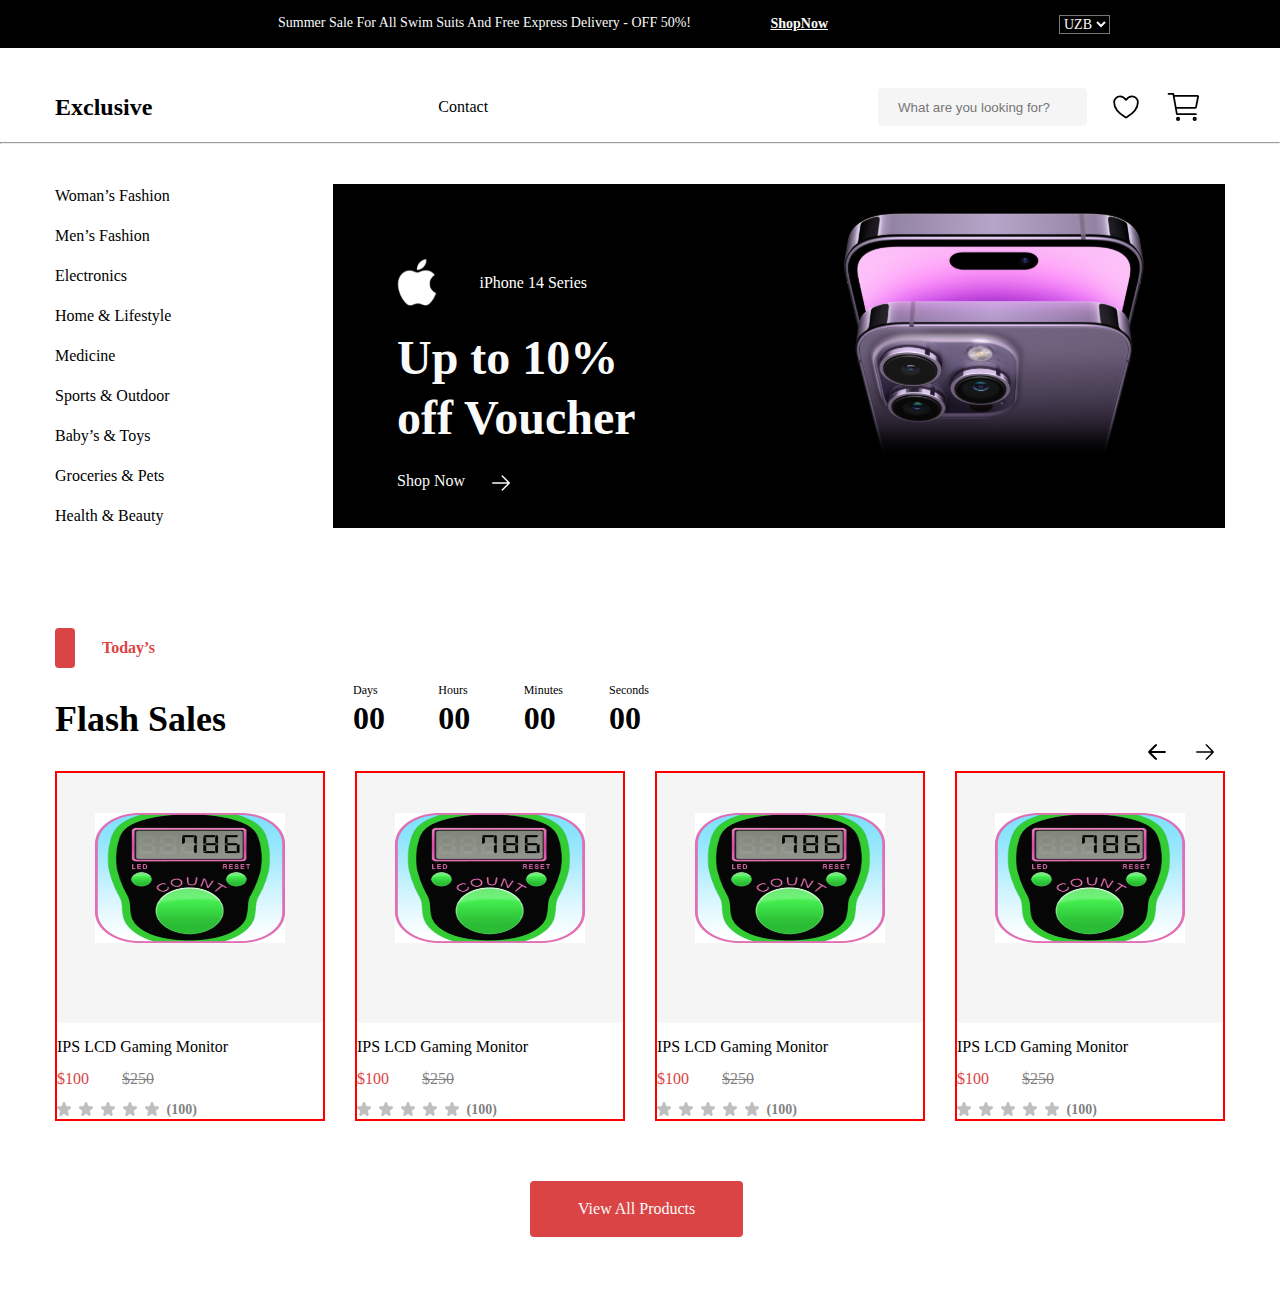
==== index.html @ f6690a2d "section_1 qismi qoshildi css da style berildi va jc dan json orqali malumotlar chiqmoqda" ====
<!DOCTYPE html>
<html lang="en">
<head>
    <meta charset="UTF-8">
    <meta name="viewport" content="width=device-width, initial-scale=1.0">
    <title>Document</title>
    <link rel="stylesheet" href="./style.css">
</head>
<body>
    <header class="">
        <div class="header">
            <div class="text">
                <p>Summer Sale For All Swim Suits And Free Express Delivery - OFF 50%!</p>
                <a href="">ShopNow</a>
            </div>
            <select name="" id="nav_select">
                <option value="">UZB</option>
                <option value="">ENG</option>
                <option value="">RUS</option>
            </select>

        </div>
        <nav >
        <div class="home_nav  container">
            <div class="left">
                <p>Exclusive</p>
                <a href="#">Contact</a>
            </div>
            <div class="right">
                <!-- <button class="nav_input">What are you looking for?</button> -->
                <input class="nav_input" placeholder="What are you looking for?" type="search">
                <img src="./svg/love.svg" alt="">
                <img src="./svg/karzinka.svg" alt="">
            </div>
        </div>
        </nav >
        <hr>
        <div class="hero container">
            <div class="links">
                <a href="#">Woman’s Fashion</a>
                <a href="#">Men’s Fashion</a>
                <a href="#">Electronics</a>
                <a href="#">Home & Lifestyle</a>
                <a href="#">Medicine</a>
                <a href="#">Sports & Outdoor</a>
                <a href="#">Baby’s & Toys</a>
                <a href="#">Groceries & Pets</a>
                <a href="#">Health & Beauty</a>
            </div>
            <div class="hero_img">
                <div class="hero_text">
                    <p>
                        <img width="40px" src="./img/apple_logo.png" alt="">
                        iPhone 14 Series
                    </p>
                    <p>
                        Up to 10% <br> off Voucher
                    </p>
                 <a href="">Shop Now <img src="./svg/strelka.svg" alt=""></a>
                </div>
              <img src="./svg/iphone.svg" alt="">
            </div>
        </div>
    </header>
    <section>
        <div class="section_1 container">
         <div class="sectoin_header">
            <div class="times">
                <div class="text">
                   <div class="day"> 
                       <div id="section_red"></div>
                       <span>Today’s</span>
                   </div>
                  <p>Flash Sales</p> 
                </div>
                <div class="time">
                  <div class="vaqt">
                   <p>Days</p>
                   <p>00</p>
                  </div>
                  <div class="vaqt">
                   <p>Hours</p>
                   <p>00</p>
                  </div>
                  <div class="vaqt">
                   <p>Minutes</p>
                   <p>00</p>
                  </div>
                  <div class="vaqt">
                   <p>Seconds</p>
                   <p>00</p>
                  </div>
                </div>
             </div>
             <div class="section_1_icons">
                <img src="./svg/vektor_left.svg" alt="">
               <img src="./svg/vektor_right.svg" alt="">
             </div>
         </div>
          <div class="section_end">

          </div>
            <div class="section_end1 container">
                <button class="button_productos"><p>View All Products</p></button>
            </div>
        </div>

    </section>
</body>
<script src="./js.js"></script>
</html>
---- style.css ----
*{
    margin: 0;
    padding: 0;
    box-sizing: border-box;
}
body{
    display: flex;
    flex-direction: column;
    background-color: gray;
}

.container{
   max-width: 1200px;
   width: 100%;
   margin: auto;
   padding: 0 15px;
   /* border: 2px solid red; */
   background-color: white;
}
a{
    text-decoration: none;
}
button{
    border: none;
outline: none;
}
img{
    cursor: pointer;
}

/* header */
header{
    background-color: white;
}
.header{
    height: 48px;
    background-color: black;
    /* border: 2px solid red; */
    display: flex;
    align-items:center ;
    justify-content: end;
    padding-right: 170px;
    gap: 231px;
}
.text{
    /* transform: translateX(100px); */
    display: flex;
    width: 550px;
    justify-content: space-between;
    /* border: 2px solid red; */
}
.text>a{
    color: rgb(250, 250, 250);
font-family: Poppins;
font-size: 14px;
font-weight: 600;
line-height: 24px;
letter-spacing: 0%;
text-align: center;
text-decoration-line: underline;
}

.text>p{
color: rgb(250, 250, 250);
font-family: Poppins;
font-size: 14px;
font-weight: 400;
line-height: 21px;
letter-spacing: 0%;
text-align: left;
}
#nav_select{
    /* Title/14PX Regular */
color: rgb(250, 250, 250);
font-family: Poppins;
font-size: 14px;
font-weight: 400;
line-height: 21px;
letter-spacing: 0%;
text-align: left;
background-color: black;
}

/* home_nav */

.home_nav{
    display: flex;
    align-items: center;
    height: 38px;
    justify-content: space-between;
    margin-top:40px;
    margin-bottom: 16px;
    
}
.home_nav>.left{
    width: 675px;
height: 24px;
display: flex;
align-items: center;
gap: 286px;
/* justify-content: space-between; */

}
.home_nav>.left>p{
color: rgb(0, 0, 0);
font-family: Inter;
font-size: 24px;
font-weight: 700;
line-height: 24px;
letter-spacing: 3%;
text-align: left;
}
.home_nav>.left>a{
color: rgb(0, 0, 0);
font-family: Poppins;
font-size: 16px;
font-weight: 400;
line-height: 24px;
letter-spacing: 0%;
text-align: center;
}

.home_nav>.right{
    width: 347px;
height: 38px;
display: flex;
gap: 20px;
/* border: 2px solid black; */
}

.nav_input{
    outline: none;
    border: none;
display: flex;
flex-direction: column;
justify-content: center;
align-items: center;
padding: 7px 12px 7px 20px;
border-radius: 4px;
background: rgb(245, 245, 245);
}


/* hero */
.hero{
    height: 344px;
    /* border: 2px solid red; */
    display: flex;
    justify-content: space-between;
    margin-top: 40px;
    margin-bottom: 140px;
}

.hero>.links{
    width: 217px;
height: 344px;
display: flex;
flex-direction: column;
align-items: start;
justify-content: space-between;
}
.links>a{
color: rgb(0, 0, 0);
font-family: Poppins;
font-size: 16px;
font-weight: 400;
line-height: 24px;
letter-spacing: 0%;
}

/* hero_text */
.hero_text{
    /* border: 2px solid red; */
    display: flex;
    flex-direction: column;
    gap: 21px;
    justify-content: start;
    padding: 58px 0 0 64px;
}
.hero_text>p:nth-child(1){
    /* border: 2px solid red; */
    width: 190px;
height: 49px;
display: flex;
align-items: center;
justify-content: space-between;
}
.hero_text>p:nth-child(2){
    width: 294px;
height: 120px;
color: rgb(250, 250, 250);
font-family: Inter;
font-size: 48px;
font-weight: 600;
line-height: 60px;
letter-spacing: 4%;
text-align: left;
}

.hero_text>a{
color: rgb(250, 250, 250);
font-family: Poppins;
font-size: 16px;
font-weight: 500;
line-height: 24px;
letter-spacing: 0%;
width: 113px;
height: 28px;
display: flex;
justify-content: space-between;
}



/* hero_img */

.hero_img{
    padding-top: 16px;
    width:  892px;
    /* border: 2px solid red; */
    display: flex;
    background-color: black;
    justify-content: space-between;
    color: white;
}

/* section_1 */
section{
    background-color: white;
}

.sectoin_header{
    display: flex;
    justify-content: space-between;
    align-items: end;
    /* border: 2px solid red; */
    height: 103px;
} 
/* time */

.times{
    width: 600px;
height: 103px;
/* border: 2px solid red; */
display: flex;
justify-content: space-between;
align-items: end;

margin-bottom   : 40px;
}
.times>.text{
    width: 211px;
height: 103px;
display: flex;
flex-direction: column;
}
.times>.text>.day{
    display: flex;
    width: 100px;
    height: 40px;
    align-items: center;
    justify-content: space-between;
    /* border: 2px solid blue; */
}
.text>.day>span{
color: rgb(219, 68, 68);
font-family: Poppins;
font-size: 16px;
font-weight: 600;
line-height: 20px;
letter-spacing: 0%;
text-align: left;

}
#section_red{
    width: 20px;
    height: 40px;
    border-radius: 4px;
    background: rgb(219, 68, 68);
}

.times>.text>p{
color: rgb(0, 0, 0);
font-family: Inter;
font-size: 36px;
font-weight: 600;
line-height: 48px;
letter-spacing: 4%;
text-align: left;
transform: translateY(12px);
}
/* time */
.time{
    /* border: 2px solid red; */
    width: 302px;
    height: 50px;
    display: flex;
    justify-content: space-between;
}
.time>.vaqt{
    width: 46px;
height: 50px;
display: flex;
flex-direction: column;
justify-content: flex-start;
align-items: flex-start;
padding: 0px;
/* border: 2px solid black; */
}
.vaqt>p:nth-child(1){
    /* Title/12PX Medium */
color: rgb(0, 0, 0);
font-family: Poppins;
font-size: 12px;
font-weight: 500;
line-height: 18px;
letter-spacing: 0%;
text-align: left;
}
.vaqt>p:nth-child(2){
color: rgb(0, 0, 0);
font-family: Inter;
font-size: 32px;
font-weight: 700;
line-height: 30px;
letter-spacing: 4%;
text-align: left;
width: 43px;
height: 30px;
flex: none;
order: 1;
flex-grow: 0;
margin: 4px 0px;
}

/* section_1_icons */
.section_1_icons{
    display: flex;
    align-items: center;
    justify-content: center;
    gap: 8px;
}
.section_1_icons>img{
    padding: 11px;
    border-radius: 50%;
    background: color #f5f5f5;
}


/* section_end */
.section_end{
    /* border: 2px solid red; */
    display: flex;
    gap: 30px;
    overflow: scroll;
    -ms-overflow-style: none;  /* Internet Explorer va Edge uchun */
    scrollbar-width: none;
}
.card::-webkit-scrollbar {
    display: none;  /* Chrome, Safari va Opera uchun */
  }

.section_end>.cards{
    width: 270px;
    height: 350px;
    border: 2px solid red;
    display: flex;
    flex-direction: column;
    justify-content: space-between;
}
.cards_img{
    width: 100%;
    height: 250px;
    /* background-color: green; */
    background-color: rgb(245, 245, 245);
    border-radius: 4px;
    display: flex;
    flex-direction: column;
    overflow: hidden;
    align-items: center;
    justify-content: center;
}
.cards_img>img{
    width: 190px;
    height: 130px;
    padding: 0 auto;
}
.cards_img button{
    padding: 8.5px 87px;
background-color: black;
transform: translateY(81px);
transition: 0.3s;

}
.cards:hover .cards_img>button{
transform: translateY(40px);

}
.cards_img p{
    /* Title/16PX Medium */
color: rgb(255, 255, 255);
font-family: Poppins;
font-size: 16px;
font-weight: 500;
line-height: 24px;
letter-spacing: 0%;
text-align: left;
width: 96px;
height: 24px;
}
/* cards_text */
.cards_text{
    display: flex;
    flex-direction: column;
    gap: 8px;
    align-items: start;
}
.cards_text h1{
    /* Title/16PX Medium */
color: rgb(0, 0, 0);
font-family: Poppins;
font-size: 16px;
font-weight: 500;
line-height: 24px;
letter-spacing: 0%;
text-align: left;
}

.cards_text>.summa{
    display: flex;
  width: 97px;
  height: 24px;
  justify-content: space-between;
}

.summa p:nth-child(1){
color: rgb(219, 68, 68);
font-family: Poppins;
font-size: 16px;
font-weight: 500;
line-height: 24px;
letter-spacing: 0%;
text-align: left;
}
.summa p:nth-child(2){
    color: rgb(0, 0, 0);
font-family: Poppins;
font-size: 16px;
font-weight: 500;
line-height: 24px;
letter-spacing: 0%;
text-align: left;
text-decoration-line: line-through;
opacity: 0.5;
}

.cards_text>.reyting{
    display: flex;
    width: 140px;
    height: 20px;
    align-items: center;
    justify-content: space-between;
}
.reyting p{
color: rgb(0, 0, 0);
font-family: Poppins;
font-size: 14px;
font-weight: 600;
line-height: 21px;
letter-spacing: 0%;
text-align: left;
opacity: 0.5;
}

/* button_productos */

.button_productos{
    /* margin: auto; */
    border-radius: 4px; 
    background: rgb(219, 68, 68);
}

.section_end1{
  padding: 60px 475px;
    /* border: 2px solid red; */
}
.button_productos p{

color: rgb(250, 250, 250);
font-family: Poppins;
font-size: 16px;
font-weight: 500;
line-height: 24px;
letter-spacing: 0%;
text-align: left;
padding: 16px 48px;
}
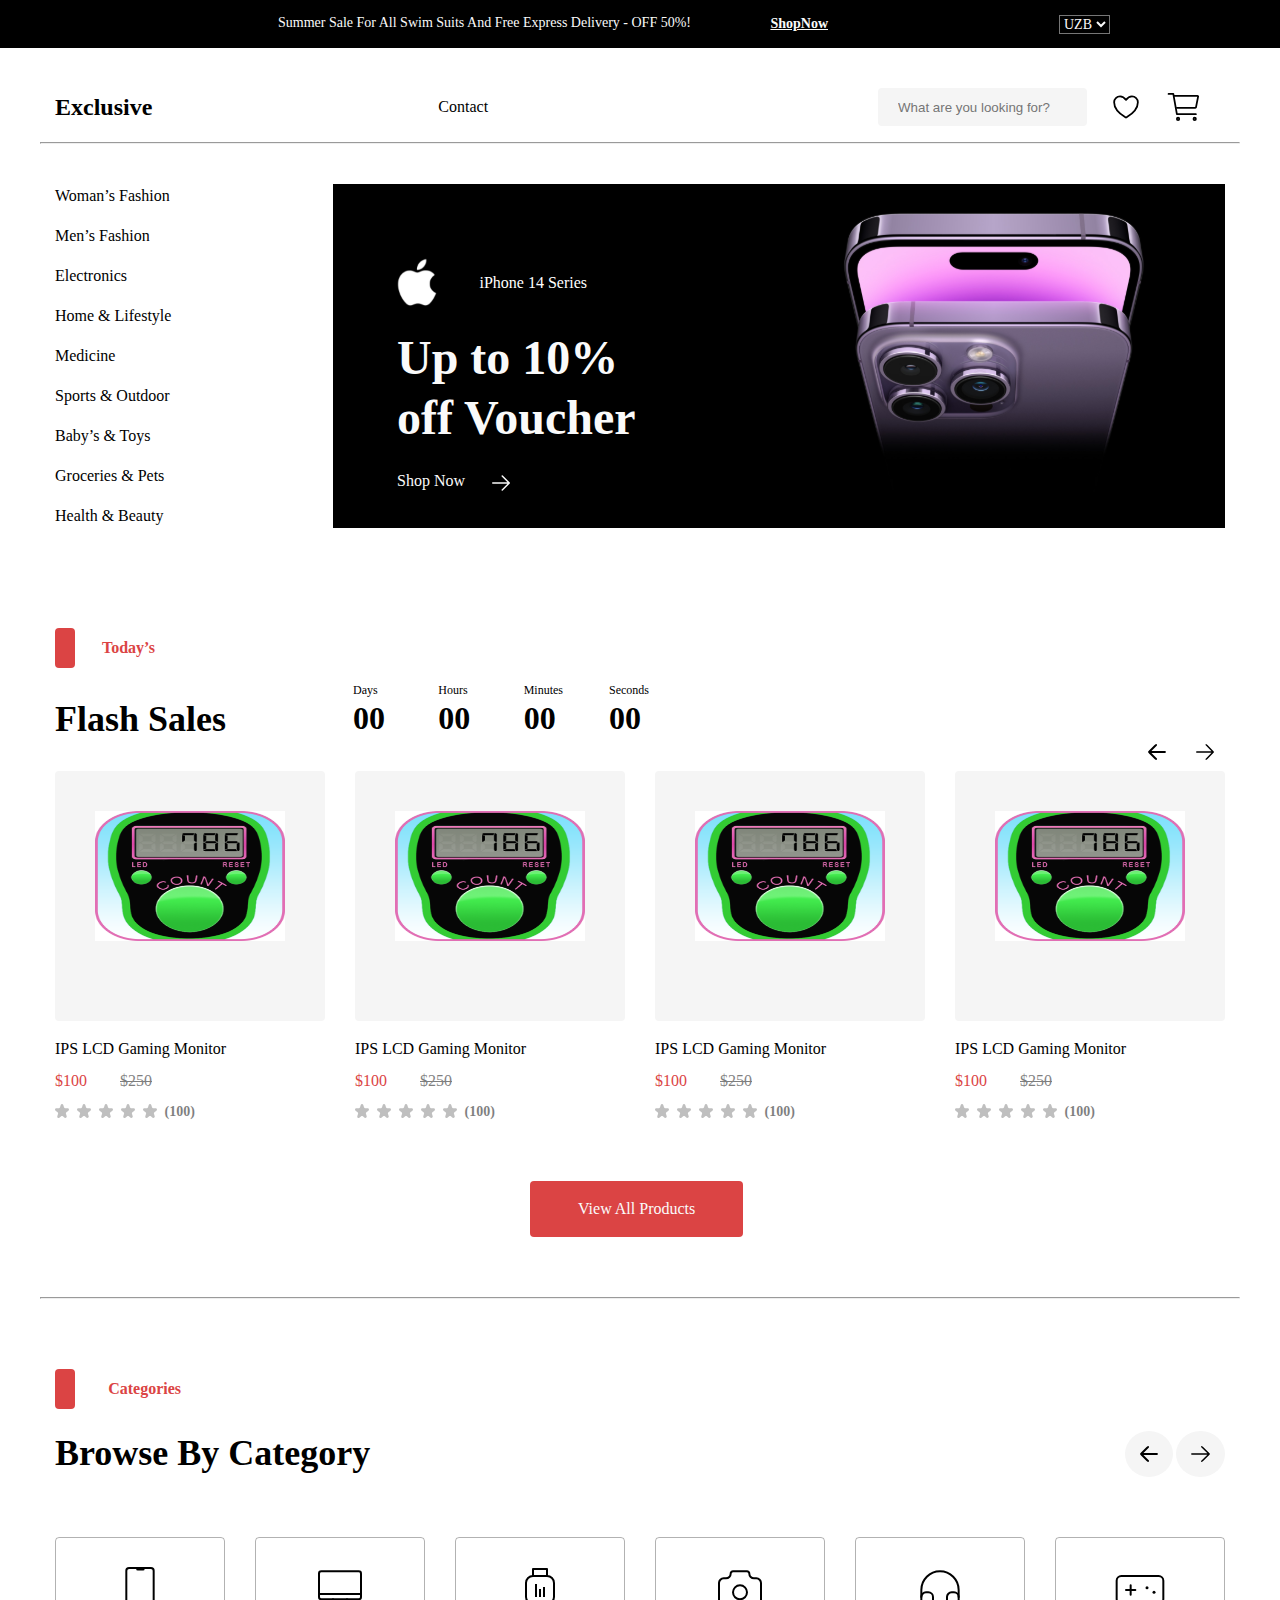
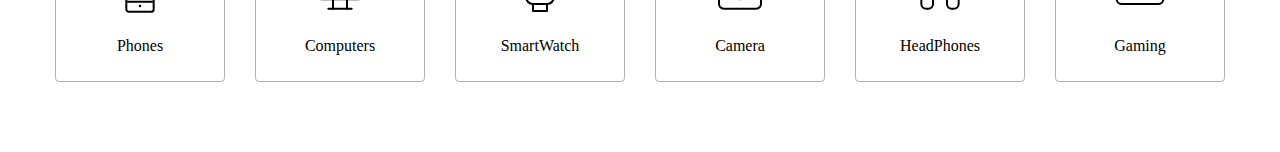
==== commit ce11453e: "section 2 qoshildi" ====
--- a/index.html
+++ b/index.html
@@ -34,7 +34,7 @@
             </div>
         </div>
         </nav >
-        <hr>
+        <hr class="container">
         <div class="hero container">
             <div class="links">
                 <a href="#">Woman’s Fashion</a>
@@ -68,7 +68,7 @@
             <div class="times">
                 <div class="text">
                    <div class="day"> 
-                       <div id="section_red"></div>
+                       <div class="section_red"></div>
                        <span>Today’s</span>
                    </div>
                   <p>Flash Sales</p> 
@@ -104,6 +104,55 @@
                 <button class="button_productos"><p>View All Products</p></button>
             </div>
         </div>
+        
+<hr class="container">
+        <div class="section_2 container">
+            <div class="catogories">
+               <div class="left"> 
+                <div class="text">
+                <div class="section_red"></div>
+                <p>Categories</p>
+            </div>
+            <p>Browse By Category</p>
+        </div>
+            
+                <div class="section_2_icons">
+                    <img src="./svg/vektor_left.svg" alt="">
+                   <img src="./svg/vektor_right.svg" alt="">
+                 </div>
+            </div>
+
+
+            <div class="catogories_cards">
+            <div class="catogorias_card">
+                <img src="./svg/phone.svg" alt="">
+                <a href="">Phones</a>
+            </div>
+            <div class="catogorias_card">
+                <img src="./svg/kompyutor.svg"alt="">
+                <a href="">Computers</a>
+            </div>
+            <div class="catogorias_card">
+                <img src="./svg/smartWatch.svg" alt="">
+                <a href="">SmartWatch</a>
+            </div>
+            <div class="catogorias_card">
+                <img src="./svg/camera.svg" alt="">
+                <a href="">Camera</a>
+            </div>
+            <div class="catogorias_card">
+                <img src="./svg/headphotos.svg" alt="">
+                <a href="">HeadPhones</a>
+            </div>
+            <div class="catogorias_card">
+                <img src="./svg/gaming.svg" alt="">
+                <a href="">Gaming</a>
+            </div>
+            </div>
+        </div>
+
+
+
 
     </section>
 </body>
--- a/style.css
+++ b/style.css
@@ -272,7 +272,7 @@
 text-align: left;
 
 }
-#section_red{
+.section_red{
     width: 20px;
     height: 40px;
     border-radius: 4px;
@@ -363,7 +363,7 @@
 .section_end>.cards{
     width: 270px;
     height: 350px;
-    border: 2px solid red;
+    /* border: 2px solid red; */
     display: flex;
     flex-direction: column;
     justify-content: space-between;
@@ -494,4 +494,122 @@
 letter-spacing: 0%;
 text-align: left;
 padding: 16px 48px;
-}+}
+
+/* section_2 */
+.section_2{
+    height: 313px;
+    /* border: 2px solid red; */
+    margin-top: 70px;
+    margin-bottom: 70px;
+    display: flex;
+    flex-direction: column;
+    justify-content: space-between;
+}
+.catogories{
+    width: 100%;
+    height: 108px;
+    /* border: 2px solid black; */
+    display: flex;
+    align-items:end ;
+    /* flex-direction: column; */
+    justify-content: space-between;
+}
+
+.catogories>.left{
+    width: 379px;
+    height: 108px;
+   display: flex;
+   flex-direction: column;
+   justify-content: space-between;
+   /* border: 2px solid blue; */
+}
+.catogories>.left>.text{
+    /* border: 2px solid red; */
+    display: flex;
+    align-items: center;
+    justify-content: space-between;
+    width: 126px;
+    height: 40px;
+}
+.catogories>.left>.text>p{
+color: rgb(219, 68, 68);
+font-family: Poppins;
+font-size: 16px;
+font-weight: 600;
+line-height: 20px;
+letter-spacing: 0%;
+text-align: left;
+}
+.catogories>.left>p{
+    /* Heading/36PX SemiBold */
+color: rgb(0, 0, 0);
+font-family: Inter;
+font-size: 36px;
+font-weight: 600;
+line-height: 48px;
+letter-spacing: 4%;
+text-align: left;
+}
+
+.section_2_icons{
+    /* border: 2px solid red; */
+    width: 100px;
+    height: 46px;
+    display: flex;
+    justify-content: space-between;
+    
+}
+.section_2_icons>img{
+    padding: 15px 15px;
+    /* width: 46px;
+    height: 46px; */
+    border-radius: 50%;
+    background-color: #f5f5f5;
+}
+
+
+/*catogories_cards  */
+.catogories_cards{
+    width: 100%;
+    height: 145px;
+    /* border: 2px solid black; */
+    display: flex;
+    justify-content: space-between;
+    transition: 0.3s;
+}
+.catogorias_card{
+    width: 170px;
+    height: 145px;
+border: 1px solid rgba(0, 0, 0, 0.3);
+border-radius: 4px;
+display: flex;
+flex-direction: column  ;
+align-items: center;
+justify-content: center;
+gap :16px;
+}
+.catogorias_card>img{
+    width: 56px;
+    height: 56px;
+    display: flex;
+    align-items: center;
+    justify-content: center;
+}
+.catogorias_card a{
+color: rgb(0, 0, 0);
+font-family: Poppins;
+font-size: 16px;
+font-weight: 400;
+line-height: 24px;
+letter-spacing: 0%;
+text-align: left;
+}
+.catogorias_card:hover
+{ 
+    background-color: red;
+}
+.catogorias_card:hover>.catogorias_card a{
+    color: white;
+
+}
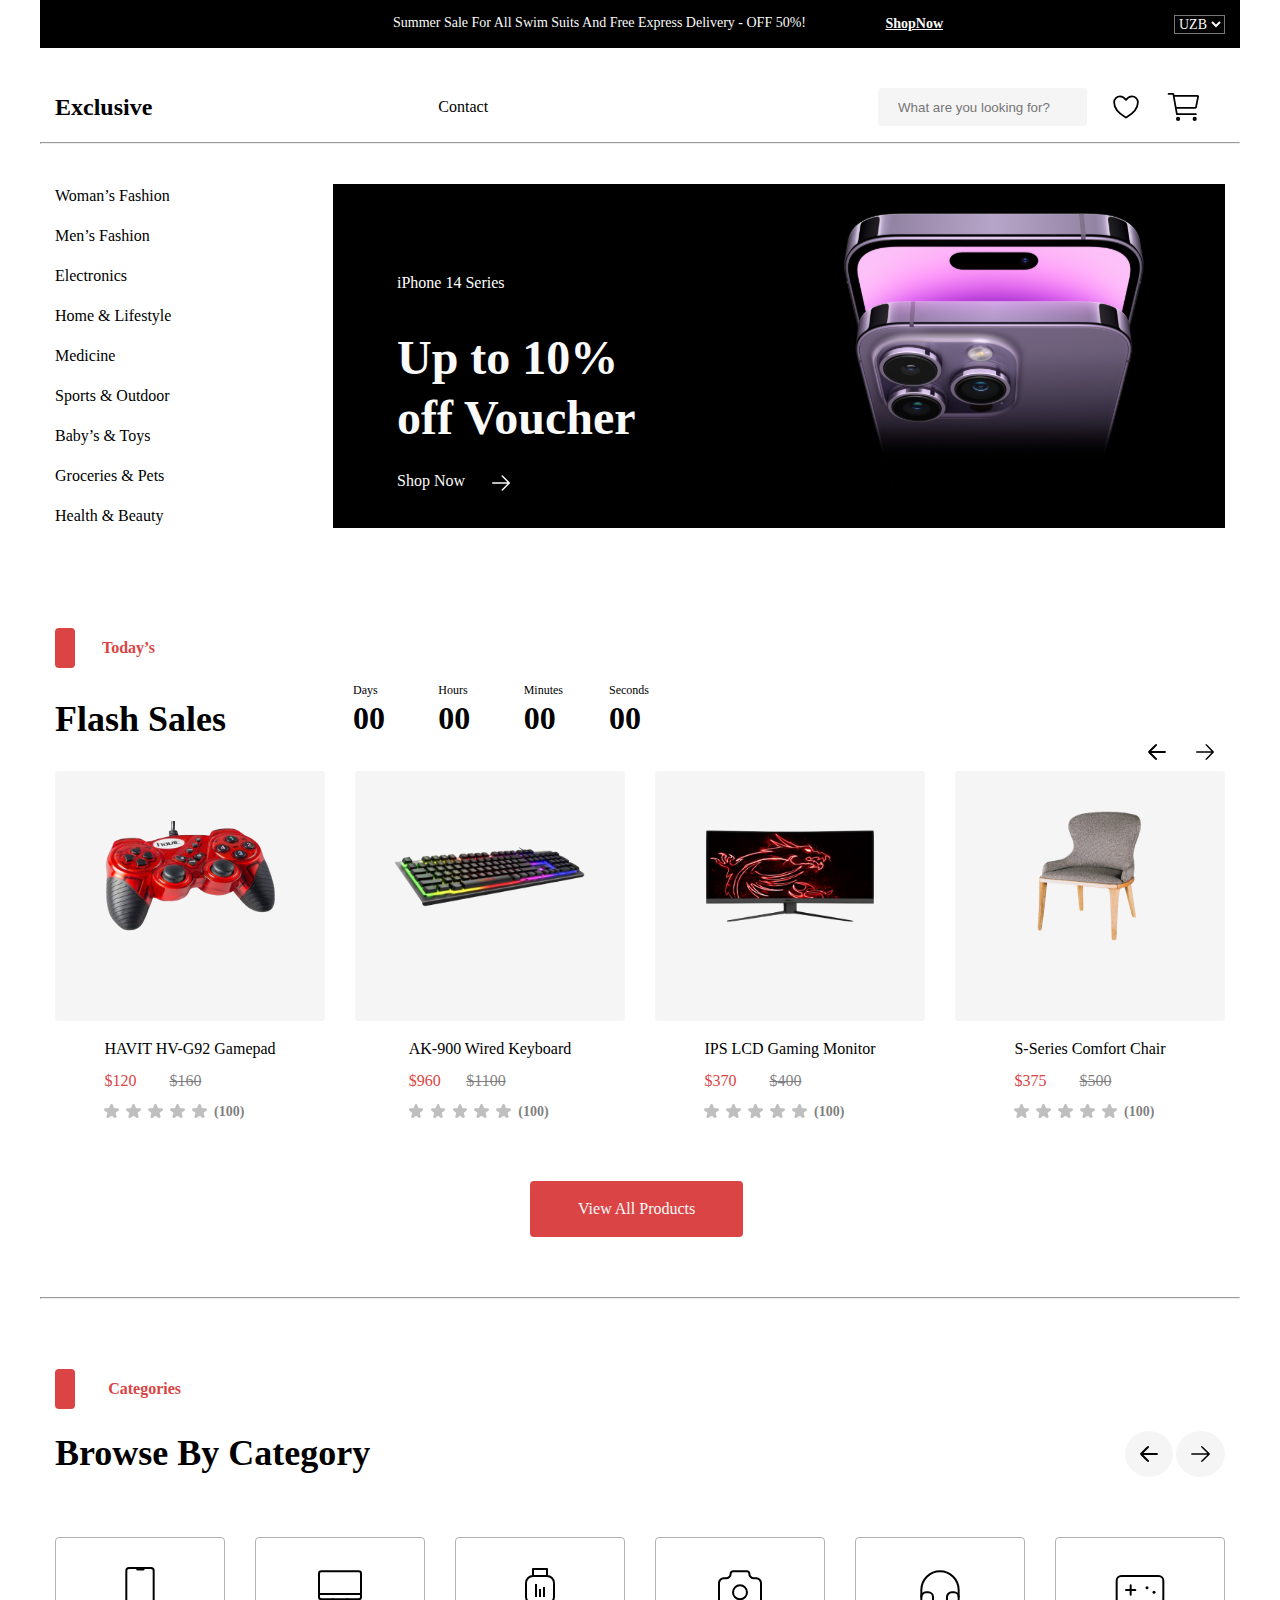
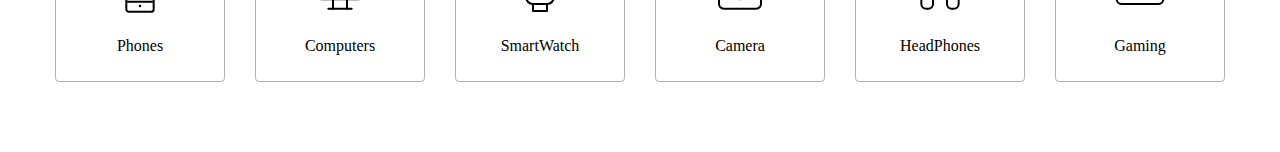
==== commit 8ab1cd2d: "karzinka bolimi qoshildi" ====
--- a/index.html
+++ b/index.html
@@ -1,14 +1,16 @@
 <!DOCTYPE html>
 <html lang="en">
+
 <head>
     <meta charset="UTF-8">
     <meta name="viewport" content="width=device-width, initial-scale=1.0">
     <title>Document</title>
     <link rel="stylesheet" href="./style.css">
 </head>
+
 <body>
     <header class="">
-        <div class="header">
+        <div class="header  container ">
             <div class="text">
                 <p>Summer Sale For All Swim Suits And Free Express Delivery - OFF 50%!</p>
                 <a href="">ShopNow</a>
@@ -20,20 +22,20 @@
             </select>
 
         </div>
-        <nav >
-        <div class="home_nav  container">
-            <div class="left">
-                <p>Exclusive</p>
-                <a href="#">Contact</a>
+        <nav>
+            <div class="home_nav  container">
+                <div class="left">
+                    <p>Exclusive</p>
+                    <a href="#">Contact</a>
+                </div>
+                <div class="right">
+                    <!-- <button class="nav_input">What are you looking for?</button> -->
+                    <input class="nav_input" placeholder="What are you looking for?" type="search">
+                    <img src="./svg/love.svg" alt="">
+                    <img class="basket" src="./svg/karzinka.svg" alt="">
+                </div>
             </div>
-            <div class="right">
-                <!-- <button class="nav_input">What are you looking for?</button> -->
-                <input class="nav_input" placeholder="What are you looking for?" type="search">
-                <img src="./svg/love.svg" alt="">
-                <img src="./svg/karzinka.svg" alt="">
-            </div>
-        </div>
-        </nav >
+        </nav>
         <hr class="container">
         <div class="hero container">
             <div class="links">
@@ -50,111 +52,122 @@
             <div class="hero_img">
                 <div class="hero_text">
                     <p>
-                        <img width="40px" src="./img/apple_logo.png" alt="">
+                        <!-- <img width="40px" src="./img/apple_logo.png" alt=""> -->
                         iPhone 14 Series
                     </p>
                     <p>
                         Up to 10% <br> off Voucher
                     </p>
-                 <a href="">Shop Now <img src="./svg/strelka.svg" alt=""></a>
+                    <a href="">Shop Now <img src="./svg/strelka.svg" alt=""></a>
                 </div>
-              <img src="./svg/iphone.svg" alt="">
+                <img src="./svg/iphone.svg" alt="">
             </div>
         </div>
     </header>
+
+
     <section>
         <div class="section_1 container">
-         <div class="sectoin_header">
-            <div class="times">
-                <div class="text">
-                   <div class="day"> 
-                       <div class="section_red"></div>
-                       <span>Today’s</span>
-                   </div>
-                  <p>Flash Sales</p> 
+            <div class="sectoin_header">
+                <div class="times">
+                    <div class="text">
+                        <div class="day">
+                            <div class="section_red"></div>
+                            <span>Today’s</span>
+                        </div>
+                        <p>Flash Sales</p>
+                    </div>
+                    <div class="time">
+                        <div class="vaqt">
+                            <p>Days</p>
+                            <p class="days">00</p>
+                        </div>
+                        <div class="vaqt">
+                            <p>Hours</p>
+                            <p class="hours">00</p>
+                        </div>
+                        <div class="vaqt">
+                            <p>Minutes</p>
+                            <p class="minutes">00</p>
+                        </div>
+                        <div class="vaqt">
+                            <p>Seconds</p>
+                            <p class="seconds">00</p>
+                        </div>
+                    </div>
                 </div>
-                <div class="time">
-                  <div class="vaqt">
-                   <p>Days</p>
-                   <p>00</p>
-                  </div>
-                  <div class="vaqt">
-                   <p>Hours</p>
-                   <p>00</p>
-                  </div>
-                  <div class="vaqt">
-                   <p>Minutes</p>
-                   <p>00</p>
-                  </div>
-                  <div class="vaqt">
-                   <p>Seconds</p>
-                   <p>00</p>
-                  </div>
+                <div class="section_1_icons">
+                    <img src="./svg/vektor_left.svg" alt="">
+                    <img src="./svg/vektor_right.svg" alt="">
                 </div>
-             </div>
-             <div class="section_1_icons">
-                <img src="./svg/vektor_left.svg" alt="">
-               <img src="./svg/vektor_right.svg" alt="">
-             </div>
-         </div>
-          <div class="section_end">
+            </div>
+            <div class="section_end">
 
-          </div>
+            </div>
             <div class="section_end1 container">
-                <button class="button_productos"><p>View All Products</p></button>
+                <button class="button_productos">
+                    <p>View All Products</p>
+                </button>
             </div>
         </div>
-        
-<hr class="container">
+
+        <hr class="container">
         <div class="section_2 container">
             <div class="catogories">
-               <div class="left"> 
-                <div class="text">
-                <div class="section_red"></div>
-                <p>Categories</p>
-            </div>
-            <p>Browse By Category</p>
-        </div>
-            
+                <div class="left">
+                    <div class="text">
+                        <div class="section_red"></div>
+                        <p>Categories</p>
+                    </div>
+                    <p>Browse By Category</p>
+                </div>
+
                 <div class="section_2_icons">
                     <img src="./svg/vektor_left.svg" alt="">
-                   <img src="./svg/vektor_right.svg" alt="">
-                 </div>
+                    <img src="./svg/vektor_right.svg" alt="">
+                </div>
             </div>
 
 
             <div class="catogories_cards">
-            <div class="catogorias_card">
-                <img src="./svg/phone.svg" alt="">
-                <a href="">Phones</a>
-            </div>
-            <div class="catogorias_card">
-                <img src="./svg/kompyutor.svg"alt="">
-                <a href="">Computers</a>
-            </div>
-            <div class="catogorias_card">
-                <img src="./svg/smartWatch.svg" alt="">
-                <a href="">SmartWatch</a>
-            </div>
-            <div class="catogorias_card">
-                <img src="./svg/camera.svg" alt="">
-                <a href="">Camera</a>
-            </div>
-            <div class="catogorias_card">
-                <img src="./svg/headphotos.svg" alt="">
-                <a href="">HeadPhones</a>
-            </div>
-            <div class="catogorias_card">
-                <img src="./svg/gaming.svg" alt="">
-                <a href="">Gaming</a>
-            </div>
+                <div class="catogories_card">
+                    <img src="./svg/phone.svg" alt="">
+                    <a href="">Phones</a>
+                </div>
+                <div class="catogories_card">
+                    <img src="./svg/kompyutor.svg" alt="">
+                    <a href="">Computers</a>
+                </div>
+                <div class="catogories_card">
+                    <img src="./svg/smartWatch.svg" alt="">
+                    <a href="">SmartWatch</a>
+                </div>
+                <div class="catogories_card">
+                    <img src="./svg/camera.svg" alt="">
+                    <a href="">Camera</a>
+                </div>
+                <div class="catogories_card">
+                    <img src="./svg/headphotos.svg" alt="">
+                    <a href="">HeadPhones</a>
+                </div>
+                <div class="catogories_card">
+                    <img src="./svg/gaming.svg" alt="">
+                    <a href="">Gaming</a>
+                </div>
             </div>
         </div>
 
+    </section>
 
+    <div class="modal_wrapper">
+        <h2>Cart</h2>
+        <div id="cart_items">
+            <!-- Savatdagi mahsulotlar shu yerda ko'rinadi -->
+        </div>
+        <h3>Total: <span id="total_price">0</span> sum</h3>
+    </div>
 
-
-    </section>
 </body>
 <script src="./js.js"></script>
+
 </html>--- a/style.css
+++ b/style.css
@@ -1,148 +1,160 @@
-*{
+* {
     margin: 0;
     padding: 0;
     box-sizing: border-box;
 }
-body{
+
+body {
     display: flex;
     flex-direction: column;
     background-color: gray;
 }
 
-.container{
-   max-width: 1200px;
-   width: 100%;
-   margin: auto;
-   padding: 0 15px;
-   /* border: 2px solid red; */
-   background-color: white;
-}
-a{
+.container {
+    max-width: 1200px;
+    width: 100%;
+    margin: auto;
+    padding: 0 15px;
+    /* border: 2px solid red; */
+    background-color: white;
+}
+
+a {
     text-decoration: none;
 }
-button{
+
+button {
     border: none;
-outline: none;
-}
-img{
+    outline: none;
+}
+
+img {
     cursor: pointer;
 }
 
 /* header */
-header{
+header {
     background-color: white;
-}
-.header{
+
+}
+
+.header {
     height: 48px;
     background-color: black;
     /* border: 2px solid red; */
     display: flex;
-    align-items:center ;
+    align-items: center;
     justify-content: end;
-    padding-right: 170px;
+    /* padding-right: 170px; */
     gap: 231px;
 }
-.text{
+
+.text {
     /* transform: translateX(100px); */
     display: flex;
     width: 550px;
     justify-content: space-between;
     /* border: 2px solid red; */
 }
-.text>a{
+
+.text>a {
     color: rgb(250, 250, 250);
-font-family: Poppins;
-font-size: 14px;
-font-weight: 600;
-line-height: 24px;
-letter-spacing: 0%;
-text-align: center;
-text-decoration-line: underline;
-}
-
-.text>p{
-color: rgb(250, 250, 250);
-font-family: Poppins;
-font-size: 14px;
-font-weight: 400;
-line-height: 21px;
-letter-spacing: 0%;
-text-align: left;
-}
-#nav_select{
+    font-family: Poppins;
+    font-size: 14px;
+    font-weight: 600;
+    line-height: 24px;
+    letter-spacing: 0%;
+    text-align: center;
+    text-decoration-line: underline;
+}
+
+.text>p {
+    color: rgb(250, 250, 250);
+    font-family: Poppins;
+    font-size: 14px;
+    font-weight: 400;
+    line-height: 21px;
+    letter-spacing: 0%;
+    text-align: left;
+}
+
+#nav_select {
     /* Title/14PX Regular */
-color: rgb(250, 250, 250);
-font-family: Poppins;
-font-size: 14px;
-font-weight: 400;
-line-height: 21px;
-letter-spacing: 0%;
-text-align: left;
-background-color: black;
+    color: rgb(250, 250, 250);
+    font-family: Poppins;
+    font-size: 14px;
+    font-weight: 400;
+    line-height: 21px;
+    letter-spacing: 0%;
+    text-align: left;
+    background-color: black;
 }
 
 /* home_nav */
 
-.home_nav{
+.home_nav {
     display: flex;
     align-items: center;
     height: 38px;
     justify-content: space-between;
-    margin-top:40px;
+    margin-top: 40px;
     margin-bottom: 16px;
-    
-}
-.home_nav>.left{
+
+}
+
+.home_nav>.left {
     width: 675px;
-height: 24px;
-display: flex;
-align-items: center;
-gap: 286px;
-/* justify-content: space-between; */
-
-}
-.home_nav>.left>p{
-color: rgb(0, 0, 0);
-font-family: Inter;
-font-size: 24px;
-font-weight: 700;
-line-height: 24px;
-letter-spacing: 3%;
-text-align: left;
-}
-.home_nav>.left>a{
-color: rgb(0, 0, 0);
-font-family: Poppins;
-font-size: 16px;
-font-weight: 400;
-line-height: 24px;
-letter-spacing: 0%;
-text-align: center;
-}
-
-.home_nav>.right{
+    height: 24px;
+    display: flex;
+    align-items: center;
+    gap: 286px;
+    /* justify-content: space-between; */
+
+}
+
+.home_nav>.left>p {
+    color: rgb(0, 0, 0);
+    font-family: Inter;
+    font-size: 24px;
+    font-weight: 700;
+    line-height: 24px;
+    letter-spacing: 3%;
+    text-align: left;
+}
+
+.home_nav>.left>a {
+    color: rgb(0, 0, 0);
+    font-family: Poppins;
+    font-size: 16px;
+    font-weight: 400;
+    line-height: 24px;
+    letter-spacing: 0%;
+    text-align: center;
+}
+
+.home_nav>.right {
     width: 347px;
-height: 38px;
-display: flex;
-gap: 20px;
-/* border: 2px solid black; */
-}
-
-.nav_input{
+    height: 38px;
+    display: flex;
+    gap: 20px;
+    /* border: 2px solid black; */
+}
+
+.nav_input {
     outline: none;
     border: none;
-display: flex;
-flex-direction: column;
-justify-content: center;
-align-items: center;
-padding: 7px 12px 7px 20px;
-border-radius: 4px;
-background: rgb(245, 245, 245);
+    display: flex;
+    flex-direction: column;
+    justify-content: center;
+    align-items: center;
+    padding: 7px 12px 7px 20px;
+    border-radius: 4px;
+    background: rgb(245, 245, 245);
 }
 
 
 /* hero */
-.hero{
+.hero {
     height: 344px;
     /* border: 2px solid red; */
     display: flex;
@@ -151,25 +163,26 @@
     margin-bottom: 140px;
 }
 
-.hero>.links{
+.hero>.links {
     width: 217px;
-height: 344px;
-display: flex;
-flex-direction: column;
-align-items: start;
-justify-content: space-between;
-}
-.links>a{
-color: rgb(0, 0, 0);
-font-family: Poppins;
-font-size: 16px;
-font-weight: 400;
-line-height: 24px;
-letter-spacing: 0%;
+    height: 344px;
+    display: flex;
+    flex-direction: column;
+    align-items: start;
+    justify-content: space-between;
+}
+
+.links>a {
+    color: rgb(0, 0, 0);
+    font-family: Poppins;
+    font-size: 16px;
+    font-weight: 400;
+    line-height: 24px;
+    letter-spacing: 0%;
 }
 
 /* hero_text */
-.hero_text{
+.hero_text {
     /* border: 2px solid red; */
     display: flex;
     flex-direction: column;
@@ -177,46 +190,48 @@
     justify-content: start;
     padding: 58px 0 0 64px;
 }
-.hero_text>p:nth-child(1){
+
+.hero_text>p:nth-child(1) {
     /* border: 2px solid red; */
     width: 190px;
-height: 49px;
-display: flex;
-align-items: center;
-justify-content: space-between;
-}
-.hero_text>p:nth-child(2){
+    height: 49px;
+    display: flex;
+    align-items: center;
+    justify-content: space-between;
+}
+
+.hero_text>p:nth-child(2) {
     width: 294px;
-height: 120px;
-color: rgb(250, 250, 250);
-font-family: Inter;
-font-size: 48px;
-font-weight: 600;
-line-height: 60px;
-letter-spacing: 4%;
-text-align: left;
-}
-
-.hero_text>a{
-color: rgb(250, 250, 250);
-font-family: Poppins;
-font-size: 16px;
-font-weight: 500;
-line-height: 24px;
-letter-spacing: 0%;
-width: 113px;
-height: 28px;
-display: flex;
-justify-content: space-between;
+    height: 120px;
+    color: rgb(250, 250, 250);
+    font-family: Inter;
+    font-size: 48px;
+    font-weight: 600;
+    line-height: 60px;
+    letter-spacing: 4%;
+    text-align: left;
+}
+
+.hero_text>a {
+    color: rgb(250, 250, 250);
+    font-family: Poppins;
+    font-size: 16px;
+    font-weight: 500;
+    line-height: 24px;
+    letter-spacing: 0%;
+    width: 113px;
+    height: 28px;
+    display: flex;
+    justify-content: space-between;
 }
 
 
 
 /* hero_img */
 
-.hero_img{
+.hero_img {
     padding-top: 16px;
-    width:  892px;
+    width: 892px;
     /* border: 2px solid red; */
     display: flex;
     background-color: black;
@@ -225,36 +240,39 @@
 }
 
 /* section_1 */
-section{
+section {
     background-color: white;
 }
 
-.sectoin_header{
+.sectoin_header {
     display: flex;
     justify-content: space-between;
     align-items: end;
     /* border: 2px solid red; */
     height: 103px;
-} 
+}
+
 /* time */
 
-.times{
+.times {
     width: 600px;
-height: 103px;
-/* border: 2px solid red; */
-display: flex;
-justify-content: space-between;
-align-items: end;
-
-margin-bottom   : 40px;
-}
-.times>.text{
+    height: 103px;
+    /* border: 2px solid red; */
+    display: flex;
+    justify-content: space-between;
+    align-items: end;
+
+    margin-bottom: 40px;
+}
+
+.times>.text {
     width: 211px;
-height: 103px;
-display: flex;
-flex-direction: column;
-}
-.times>.text>.day{
+    height: 103px;
+    display: flex;
+    flex-direction: column;
+}
+
+.times>.text>.day {
     display: flex;
     width: 100px;
     height: 40px;
@@ -262,85 +280,92 @@
     justify-content: space-between;
     /* border: 2px solid blue; */
 }
-.text>.day>span{
-color: rgb(219, 68, 68);
-font-family: Poppins;
-font-size: 16px;
-font-weight: 600;
-line-height: 20px;
-letter-spacing: 0%;
-text-align: left;
-
-}
-.section_red{
+
+.text>.day>span {
+    color: rgb(219, 68, 68);
+    font-family: Poppins;
+    font-size: 16px;
+    font-weight: 600;
+    line-height: 20px;
+    letter-spacing: 0%;
+    text-align: left;
+
+}
+
+.section_red {
     width: 20px;
     height: 40px;
     border-radius: 4px;
     background: rgb(219, 68, 68);
 }
 
-.times>.text>p{
-color: rgb(0, 0, 0);
-font-family: Inter;
-font-size: 36px;
-font-weight: 600;
-line-height: 48px;
-letter-spacing: 4%;
-text-align: left;
-transform: translateY(12px);
-}
+.times>.text>p {
+    color: rgb(0, 0, 0);
+    font-family: Inter;
+    font-size: 36px;
+    font-weight: 600;
+    line-height: 48px;
+    letter-spacing: 4%;
+    text-align: left;
+    transform: translateY(12px);
+}
+
 /* time */
-.time{
+.time {
     /* border: 2px solid red; */
     width: 302px;
     height: 50px;
     display: flex;
     justify-content: space-between;
 }
-.time>.vaqt{
+
+.time>.vaqt {
     width: 46px;
-height: 50px;
-display: flex;
-flex-direction: column;
-justify-content: flex-start;
-align-items: flex-start;
-padding: 0px;
-/* border: 2px solid black; */
-}
-.vaqt>p:nth-child(1){
+    height: 50px;
+    display: flex;
+    flex-direction: column;
+    justify-content: flex-start;
+    align-items: flex-start;
+    padding: 0px;
+    /* border: 2px solid black; */
+}
+
+.vaqt>p:nth-child(1) {
     /* Title/12PX Medium */
-color: rgb(0, 0, 0);
-font-family: Poppins;
-font-size: 12px;
-font-weight: 500;
-line-height: 18px;
-letter-spacing: 0%;
-text-align: left;
-}
-.vaqt>p:nth-child(2){
-color: rgb(0, 0, 0);
-font-family: Inter;
-font-size: 32px;
-font-weight: 700;
-line-height: 30px;
-letter-spacing: 4%;
-text-align: left;
-width: 43px;
-height: 30px;
-flex: none;
-order: 1;
-flex-grow: 0;
-margin: 4px 0px;
+    color: rgb(0, 0, 0);
+    font-family: Poppins;
+    font-size: 12px;
+    font-weight: 500;
+    line-height: 18px;
+    letter-spacing: 0%;
+    text-align: left;
+}
+
+.vaqt>p:nth-child(2) {
+    color: rgb(0, 0, 0);
+    font-family: Inter;
+    font-size: 32px;
+    font-weight: 700;
+    line-height: 30px;
+    letter-spacing: 4%;
+    text-align: left;
+    width: 43px;
+    height: 30px;
+    flex: none;
+    order: 1;
+    flex-grow: 0;
+    margin: 4px 0px;
 }
 
 /* section_1_icons */
-.section_1_icons{
+.section_1_icons {
     display: flex;
     align-items: center;
     justify-content: center;
     gap: 8px;
 }
-.section_1_icons>img{
+
+.section_1_icons>img {
     padding: 11px;
     border-radius: 50%;
     background: color #f5f5f5;
@@ -348,19 +373,22 @@
 
 
 /* section_end */
-.section_end{
+.section_end {
     /* border: 2px solid red; */
     display: flex;
     gap: 30px;
     overflow: scroll;
-    -ms-overflow-style: none;  /* Internet Explorer va Edge uchun */
+    -ms-overflow-style: none;
+    /* Internet Explorer va Edge uchun */
     scrollbar-width: none;
 }
+
 .card::-webkit-scrollbar {
-    display: none;  /* Chrome, Safari va Opera uchun */
-  }
-
-.section_end>.cards{
+    display: none;
+    /* Chrome, Safari va Opera uchun */
+}
+
+.section_end>.cards {
     width: 270px;
     height: 350px;
     /* border: 2px solid red; */
@@ -368,7 +396,8 @@
     flex-direction: column;
     justify-content: space-between;
 }
-.cards_img{
+
+.cards_img {
     width: 100%;
     height: 250px;
     /* background-color: green; */
@@ -380,124 +409,133 @@
     align-items: center;
     justify-content: center;
 }
-.cards_img>img{
+
+.cards_img>img {
     width: 190px;
     height: 130px;
     padding: 0 auto;
 }
-.cards_img button{
+
+.cards_img button {
     padding: 8.5px 87px;
-background-color: black;
-transform: translateY(81px);
-transition: 0.3s;
-
-}
-.cards:hover .cards_img>button{
-transform: translateY(40px);
-
-}
-.cards_img p{
+    background-color: black;
+    transform: translateY(81px);
+    transition: 0.3s;
+
+}
+
+.cards:hover .cards_img>button {
+    transform: translateY(40px);
+
+}
+
+.cards_img p {
     /* Title/16PX Medium */
-color: rgb(255, 255, 255);
-font-family: Poppins;
-font-size: 16px;
-font-weight: 500;
-line-height: 24px;
-letter-spacing: 0%;
-text-align: left;
-width: 96px;
-height: 24px;
-}
+    color: rgb(255, 255, 255);
+    font-family: Poppins;
+    font-size: 16px;
+    font-weight: 500;
+    line-height: 24px;
+    letter-spacing: 0%;
+    text-align: left;
+    width: 96px;
+    height: 24px;
+}
+
 /* cards_text */
-.cards_text{
+.cards_text {
     display: flex;
     flex-direction: column;
     gap: 8px;
     align-items: start;
 }
-.cards_text h1{
+
+.cards_text h1 {
     /* Title/16PX Medium */
-color: rgb(0, 0, 0);
-font-family: Poppins;
-font-size: 16px;
-font-weight: 500;
-line-height: 24px;
-letter-spacing: 0%;
-text-align: left;
-}
-
-.cards_text>.summa{
-    display: flex;
-  width: 97px;
-  height: 24px;
-  justify-content: space-between;
-}
-
-.summa p:nth-child(1){
-color: rgb(219, 68, 68);
-font-family: Poppins;
-font-size: 16px;
-font-weight: 500;
-line-height: 24px;
-letter-spacing: 0%;
-text-align: left;
-}
-.summa p:nth-child(2){
-    color: rgb(0, 0, 0);
-font-family: Poppins;
-font-size: 16px;
-font-weight: 500;
-line-height: 24px;
-letter-spacing: 0%;
-text-align: left;
-text-decoration-line: line-through;
-opacity: 0.5;
-}
-
-.cards_text>.reyting{
+    color: rgb(0, 0, 0);
+    font-family: Poppins;
+    font-size: 16px;
+    font-weight: 500;
+    line-height: 24px;
+    letter-spacing: 0%;
+    text-align: left;
+}
+
+.cards_text>.summa {
+    display: flex;
+    width: 97px;
+    height: 24px;
+    justify-content: space-between;
+}
+
+.summa p:nth-child(1) {
+    color: rgb(219, 68, 68);
+    font-family: Poppins;
+    font-size: 16px;
+    font-weight: 500;
+    line-height: 24px;
+    letter-spacing: 0%;
+    text-align: left;
+}
+
+.summa p:nth-child(2) {
+    color: rgb(0, 0, 0);
+    font-family: Poppins;
+    font-size: 16px;
+    font-weight: 500;
+    line-height: 24px;
+    letter-spacing: 0%;
+    text-align: left;
+    text-decoration-line: line-through;
+    opacity: 0.5;
+}
+
+.cards_text>.reyting {
     display: flex;
     width: 140px;
     height: 20px;
     align-items: center;
     justify-content: space-between;
 }
-.reyting p{
-color: rgb(0, 0, 0);
-font-family: Poppins;
-font-size: 14px;
-font-weight: 600;
-line-height: 21px;
-letter-spacing: 0%;
-text-align: left;
-opacity: 0.5;
+
+.reyting p {
+    color: rgb(0, 0, 0);
+    font-family: Poppins;
+    font-size: 14px;
+    font-weight: 600;
+    line-height: 21px;
+    letter-spacing: 0%;
+    text-align: left;
+    opacity: 0.5;
 }
 
 /* button_productos */
 
-.button_productos{
+.button_productos {
     /* margin: auto; */
-    border-radius: 4px; 
+    border-radius: 4px;
     background: rgb(219, 68, 68);
 }
 
-.section_end1{
-  padding: 60px 475px;
-    /* border: 2px solid red; */
-}
-.button_productos p{
-
-color: rgb(250, 250, 250);
-font-family: Poppins;
-font-size: 16px;
-font-weight: 500;
-line-height: 24px;
-letter-spacing: 0%;
-text-align: left;
-padding: 16px 48px;
+.section_end1 {
+    padding: 60px 475px;
+    /* border: 2px solid red; */
+}
+
+.button_productos p {
+
+    color: rgb(250, 250, 250);
+    font-family: Poppins;
+    font-size: 16px;
+    font-weight: 500;
+    line-height: 24px;
+    letter-spacing: 0%;
+    text-align: left;
+    padding: 16px 48px;
 }
 
 /* section_2 */
-.section_2{
+.section_2 {
     height: 313px;
     /* border: 2px solid red; */
     margin-top: 70px;
@@ -506,25 +544,27 @@
     flex-direction: column;
     justify-content: space-between;
 }
-.catogories{
+
+.catogories {
     width: 100%;
     height: 108px;
     /* border: 2px solid black; */
     display: flex;
-    align-items:end ;
+    align-items: end;
     /* flex-direction: column; */
     justify-content: space-between;
 }
 
-.catogories>.left{
+.catogories>.left {
     width: 379px;
     height: 108px;
-   display: flex;
-   flex-direction: column;
-   justify-content: space-between;
-   /* border: 2px solid blue; */
-}
-.catogories>.left>.text{
+    display: flex;
+    flex-direction: column;
+    justify-content: space-between;
+    /* border: 2px solid blue; */
+}
+
+.catogories>.left>.text {
     /* border: 2px solid red; */
     display: flex;
     align-items: center;
@@ -532,35 +572,38 @@
     width: 126px;
     height: 40px;
 }
-.catogories>.left>.text>p{
-color: rgb(219, 68, 68);
-font-family: Poppins;
-font-size: 16px;
-font-weight: 600;
-line-height: 20px;
-letter-spacing: 0%;
-text-align: left;
-}
-.catogories>.left>p{
+
+.catogories>.left>.text>p {
+    color: rgb(219, 68, 68);
+    font-family: Poppins;
+    font-size: 16px;
+    font-weight: 600;
+    line-height: 20px;
+    letter-spacing: 0%;
+    text-align: left;
+}
+
+.catogories>.left>p {
     /* Heading/36PX SemiBold */
-color: rgb(0, 0, 0);
-font-family: Inter;
-font-size: 36px;
-font-weight: 600;
-line-height: 48px;
-letter-spacing: 4%;
-text-align: left;
-}
-
-.section_2_icons{
+    color: rgb(0, 0, 0);
+    font-family: Inter;
+    font-size: 36px;
+    font-weight: 600;
+    line-height: 48px;
+    letter-spacing: 4%;
+    text-align: left;
+}
+
+.section_2_icons {
     /* border: 2px solid red; */
     width: 100px;
     height: 46px;
     display: flex;
     justify-content: space-between;
-    
-}
-.section_2_icons>img{
+
+}
+
+.section_2_icons>img {
     padding: 15px 15px;
     /* width: 46px;
     height: 46px; */
@@ -570,7 +613,7 @@
 
 
 /*catogories_cards  */
-.catogories_cards{
+.catogories_cards {
     width: 100%;
     height: 145px;
     /* border: 2px solid black; */
@@ -578,38 +621,79 @@
     justify-content: space-between;
     transition: 0.3s;
 }
-.catogorias_card{
+
+.catogories_card {
     width: 170px;
     height: 145px;
-border: 1px solid rgba(0, 0, 0, 0.3);
-border-radius: 4px;
-display: flex;
-flex-direction: column  ;
-align-items: center;
-justify-content: center;
-gap :16px;
-}
-.catogorias_card>img{
+    border: 1px solid rgba(0, 0, 0, 0.3);
+    border-radius: 4px;
+    display: flex;
+    flex-direction: column;
+    align-items: center;
+    justify-content: center;
+    gap: 16px;
+}
+
+.catogories_card>img {
     width: 56px;
     height: 56px;
     display: flex;
     align-items: center;
     justify-content: center;
 }
-.catogorias_card a{
-color: rgb(0, 0, 0);
-font-family: Poppins;
-font-size: 16px;
-font-weight: 400;
-line-height: 24px;
-letter-spacing: 0%;
-text-align: left;
-}
-.catogorias_card:hover
-{ 
+
+.catogories_card a {
+    color: rgb(0, 0, 0);
+    font-family: Poppins;
+    font-size: 16px;
+    font-weight: 400;
+    line-height: 24px;
+    letter-spacing: 0%;
+    text-align: left;
+}
+
+.catogories_card:hover {
     background-color: red;
 }
-.catogorias_card:hover>.catogorias_card a{
-    color: white;
-
-}
+
+/*  
+    Modal 
+*/
+.modal_wrapper {
+    position: absolute;
+    width: 100%;
+    height: 100vh;
+    background-color: rgb(219, 68, 68);
+    transform: translateX(+100%);
+    transition: 2s;
+    overflow: scroll;
+}
+
+.modal {
+    margin-top: 10px;
+    background-color: black;
+    color: #FFF;
+    padding: 20px;
+    display: flex;
+    flex-direction: column;
+    gap: 10px;
+}
+
+.cards {
+    display: flex;
+    justify-content: space-between;
+    align-items: center;
+    gap: 10px;
+    /* border: 2px solid rgb(21, 21, 21); */
+}
+
+.card {
+    display: flex;
+    flex-direction: column;
+    gap: 10px;
+}
+
+.card_box button {
+    padding: 6px 12px;
+    cursor: pointer;
+}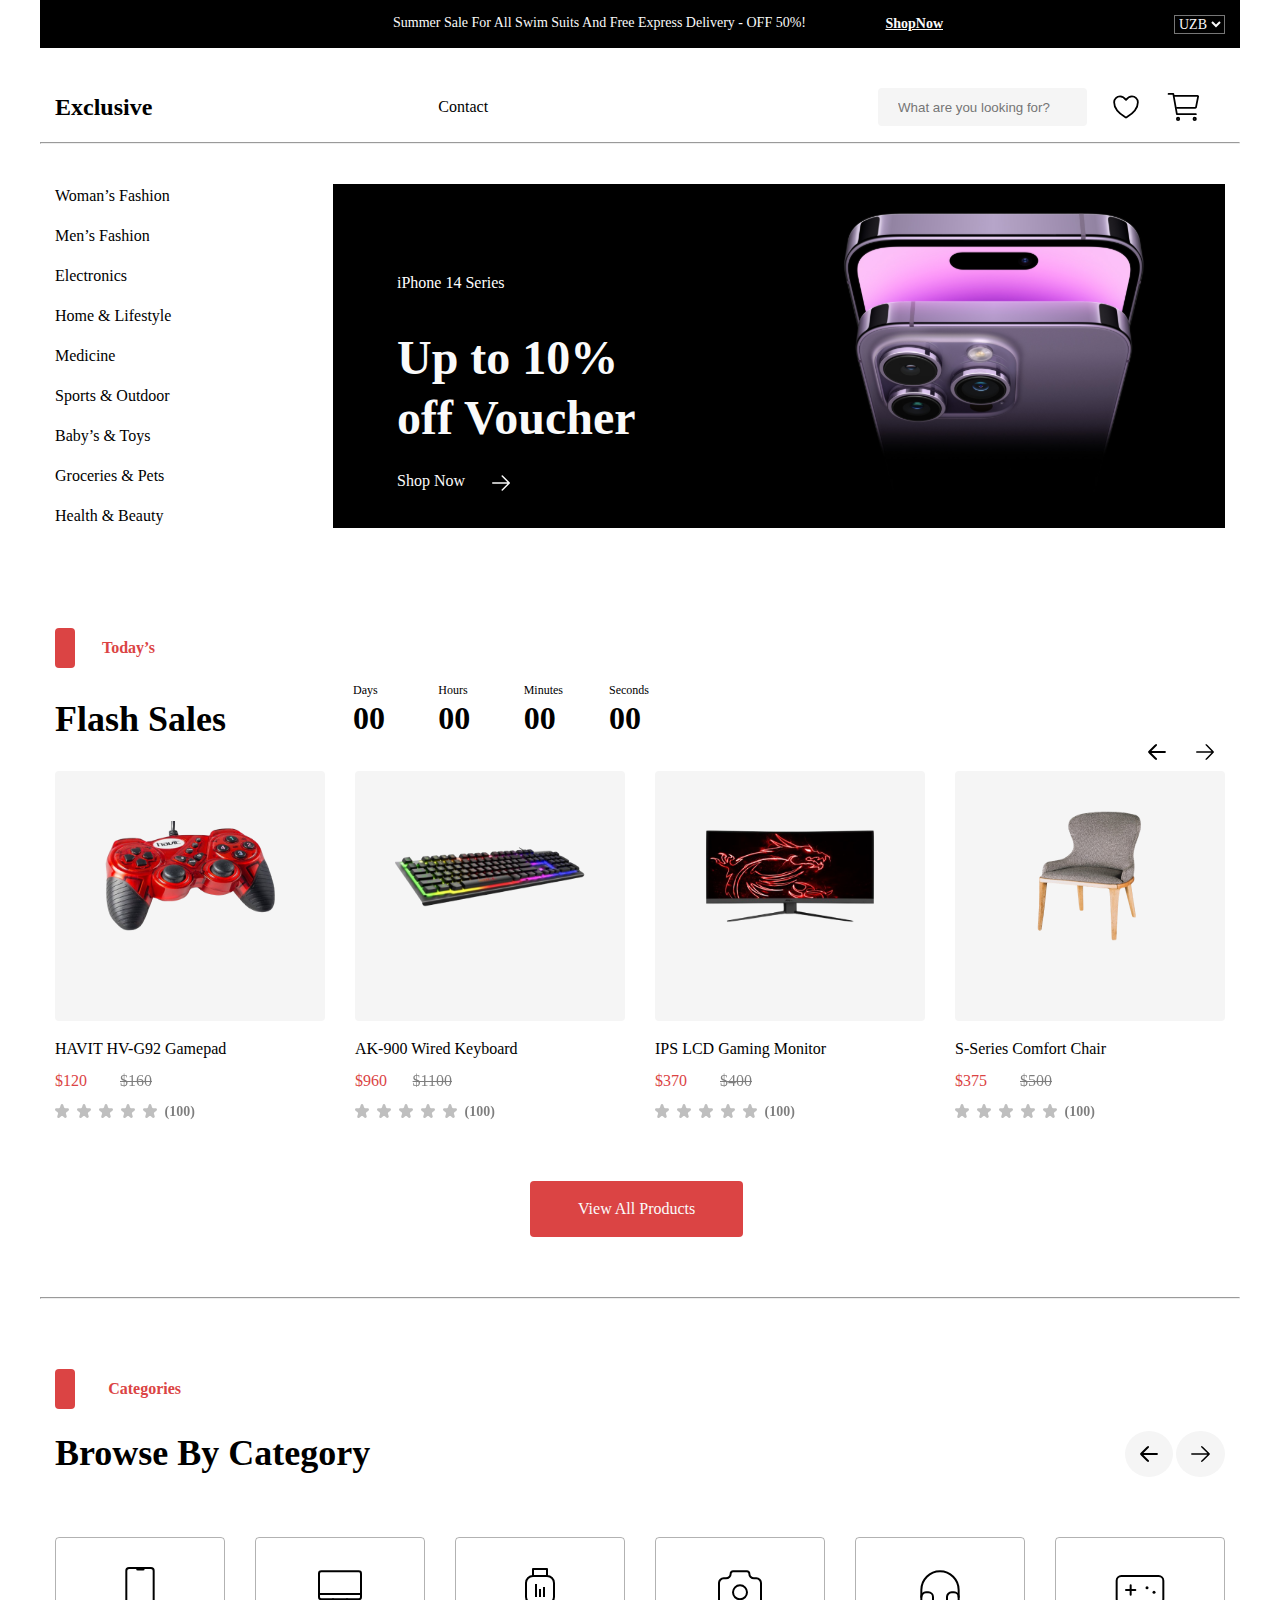
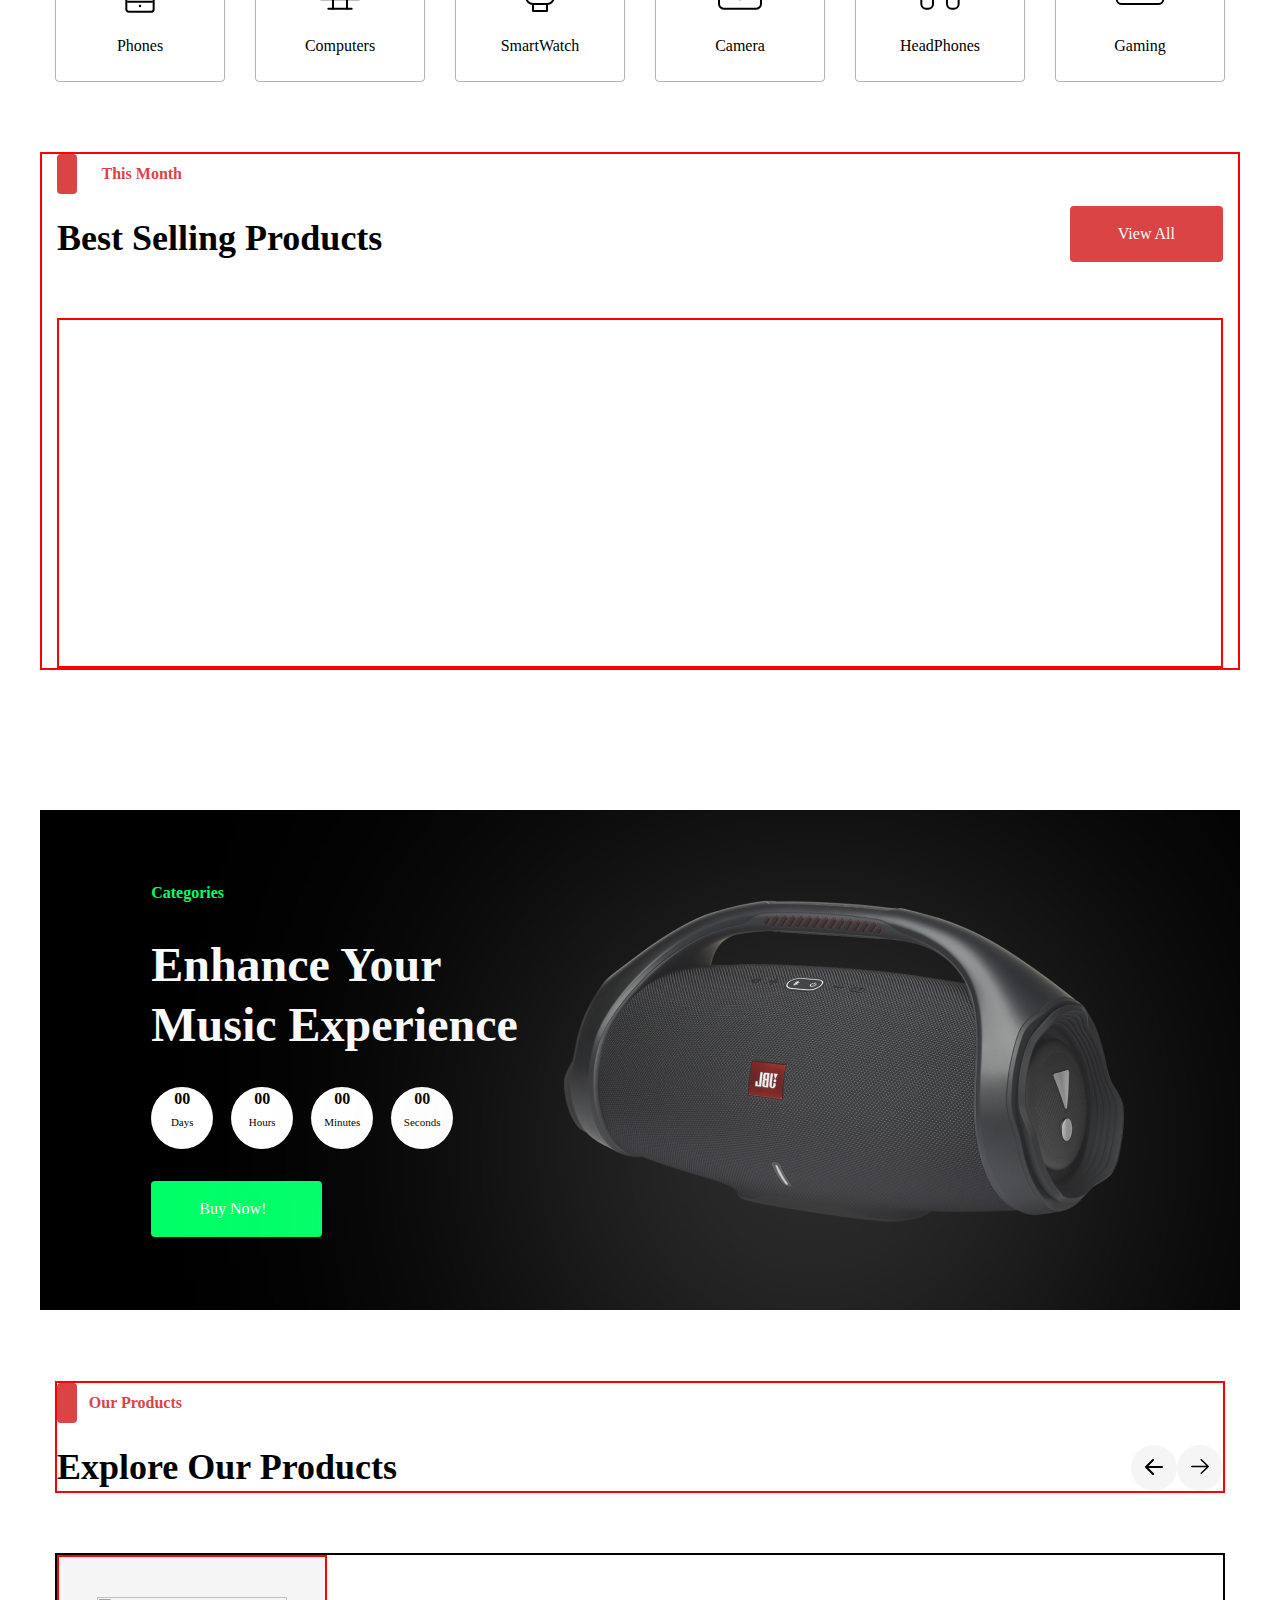
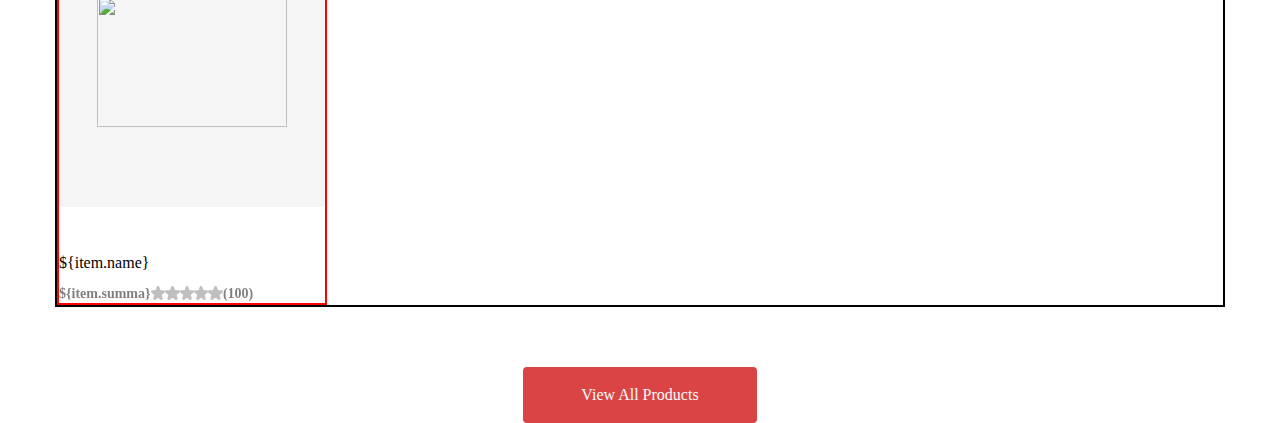
==== commit 9b459b6f: "section_5 gacha yakunlandi html va css lar" ====
--- a/index.html
+++ b/index.html
@@ -156,7 +156,108 @@
                 </div>
             </div>
         </div>
-
+        
+           
+
+        <div class="section_3 container">
+        <div class="top">
+            <div class="text">
+               <div class="text_top">
+                <div class="section_red"></div>
+                <p>This Month</p>
+               </div>
+                <h1>Best Selling Products</h1>
+            </div>
+            <button class="view_all">View All</button>
+        </div>
+        <div class="section_3_bottom">
+
+        </div>
+        
+        </div>
+
+
+        <div class="section_4 container">
+            <div class="left">
+                <p>Categories</p>
+                <h1>Enhance Your <br>
+                    Music Experience</h1>
+                <div class="section_4time ">
+                    <div class="time">
+                        <div class="vaqt">
+                            <p class="days">00</p>
+                            <p>Days</p>
+                        </div>
+                        <div class="vaqt">
+                            <p class="hours">00</p>
+                            <p>Hours</p>
+                        </div>
+                        <div class="vaqt">
+                            <p class="minutes">00</p>
+                            <p>Minutes</p>
+                        </div>
+                        <div class="vaqt">
+                            <p class="seconds">00</p>
+                            <p>Seconds</p>
+                        </div>
+                    </div>
+                </div>
+                <button>Buy Now!</button>
+            </div>
+            <div class="right">
+                <div class="style_white">
+
+                </div>
+            </div>
+        </div>
+            
+
+        <div class="section_5 container">
+            <div class="top">
+                <div class="text">
+                   <div class="text_top">
+                    <div class="section_red"></div>
+                    <p>Our Products</p>
+                   </div>
+                    <h1>Explore Our Products</h1>
+                </div>
+                <div class="icons_5">
+                   <button class="icons_5_button"><img src="./svg/vektor_left.svg" alt=""></button> 
+                    <button class="icons_5_button"><img src="./svg/vektor_right.svg" alt=""></button>
+                </div>
+            </div>
+
+
+            <div class="section_product">
+                 <div class="cards">
+            <div class="cards_img">
+                    <img src="${item.img}" alt="">
+                    <button onclick = "addToCart($)" > <p>Add To Cart</p></button>
+                </div>
+                <div class="cards_text">
+                    <h1>${item.name}</h1>
+                    <!-- <div class="summa">
+                        <p>${item.summa}</p>
+                    </div> -->
+                    <div class="reyting">
+                        <p>${item.summa}</p>
+                        <img src="./svg/yulduz.svg" alt="">
+                        <img src="./svg/yulduz.svg" alt="">
+                        <img src="./svg/yulduz.svg" alt="">
+                        <img src="./svg/yulduz.svg" alt="">
+                        <img src="./svg/yulduz.svg" alt="">
+                        <p>(100)</p>
+                    </div>
+                </div>
+                </div>
+                
+            </div>
+
+            <button>View All Products</button>
+
+
+            </div>
+        </div>
     </section>
 
     <div class="modal_wrapper">
--- a/style.css
+++ b/style.css
@@ -8,6 +8,7 @@
     display: flex;
     flex-direction: column;
     background-color: gray;
+    overflow:auto;
 }
 
 .container {
@@ -26,6 +27,7 @@
 button {
     border: none;
     outline: none;
+    cursor: pointer;
 }
 
 img {
@@ -393,6 +395,7 @@
     height: 350px;
     /* border: 2px solid red; */
     display: flex;
+    align-items: start;
     flex-direction: column;
     justify-content: space-between;
 }
@@ -696,4 +699,265 @@
 .card_box button {
     padding: 6px 12px;
     cursor: pointer;
+}
+
+
+/* section_3 */
+.section_3{
+    height: 518px;
+    border: 2px solid red;
+    display: flex;
+    flex-direction: column;
+    justify-content: space-between;
+        /* padding-top: 60px; */
+
+}
+.section_3 .top{
+    height: 108px;
+    display: flex;
+    justify-content: space-between;
+    align-items: end;
+    /* border: 2px solid black; */
+}
+.top .text{
+    width: 400px;
+height: 108px;
+display: flex;
+flex-direction: column;
+/* border: 2px solid orange; */
+}
+
+
+.text_top{
+    display: flex;
+    width: 125px;
+    height: 40px;
+    justify-content: space-between;
+    align-items: center;
+}
+.top .text>h1{
+color: rgb(0, 0, 0);
+font-family: Inter;
+font-size: 36px;
+font-weight: 600;
+line-height: 48px;
+letter-spacing: 4%;
+text-align: left;
+}
+.text_top>p{
+color: rgb(219, 68, 68);
+font-family: Poppins;
+font-size: 16px;
+font-weight: 600;
+line-height: 20px;
+letter-spacing: 0%;
+text-align: left;
+}
+
+.view_all{
+    padding: 16px 48px;
+    color: rgb(250, 250, 250);
+font-family: Poppins;
+font-size: 16px;
+font-weight: 500;
+line-height: 24px;
+letter-spacing: 0%;
+text-align: left;
+border-radius: 4px;
+background: rgb(219, 68, 68);
+}
+
+
+/* section_3_bottom */
+.section_3_bottom{
+    height: 350px;
+    border: 2px solid red;
+}
+
+/* section_4 */
+
+.section_4{
+    height: 500px;
+    background-color: black;
+    margin-top: 140px;
+    display: flex;
+    align-items: center;
+    justify-content: center;
+    gap: 43px;
+    overflow: hidden;
+}
+
+.section_4>.left{
+    color: red;
+    font-size: 30px;
+}
+
+
+.section_4>.right{
+    width: 568px;
+height: 330px;
+z-index: 2;
+/* border: 2px solid red; */
+background: url(./img/JBL_BOOMBOX_2_HERO_020_x1\ \(1\)\ 1.png);
+}
+
+.style_white{
+    width: 504px;
+height: 500px;
+filter: blur(200px);
+background: rgb(217, 217, 217);
+opacity: 0.3;
+}
+
+.section_4 .left{
+    display: flex;
+    flex-direction: column;
+    gap: 32px;
+
+}
+
+.section_4 .left>p{
+    /* Title/16PX Semibold */
+color: rgb(0, 255, 102);
+font-family: Poppins;
+font-size: 16px;
+font-weight: 600;
+line-height: 20px;
+letter-spacing: 0%;
+text-align: left;
+}
+
+.section_4 .left>h1{
+    /* Heading/48PX SemiBold */
+color: rgb(250, 250, 250);
+font-family: Inter;
+font-size: 48px;
+font-weight: 600;
+line-height: 60px;
+letter-spacing: 4%;
+text-align: left;
+}
+
+.section_4 .left>button{
+    /* Title/16PX Medium */
+color: rgb(250, 250, 250);
+font-family: Poppins;
+font-size: 16px;
+font-weight: 500;
+line-height: 24px;
+letter-spacing: 0%;
+text-align: left;
+padding: 16px 48px;
+width: 171px;
+height: 56px;
+border-radius: 4px;
+background: rgb(0, 255, 102);
+}
+
+.section_4time{
+    width: 320px;
+    height: 62px;
+    /* border: 2px solid orange; */
+}
+.section_4time .vaqt{
+    width: 62px;
+    height: 62px;
+    border-radius: 50%;
+   background-color: white;
+   display: flex;
+     align-items: center;
+     justify-content: center; 
+}
+
+.section_4time .vaqt p:nth-child(1){
+    color: rgb(0, 0, 0);
+    font-family: Poppins;
+    font-size: 16px;
+    font-weight: 600;
+    line-height: 20px;
+    letter-spacing: 0%;
+        text-align: center;  
+    }
+.section_4time .vaqt p:nth-child(2){
+    color: rgb(0, 0, 0);
+font-family: Poppins;
+font-size: 11px;
+font-weight: 400;
+line-height: 18px;
+letter-spacing: 0%;
+text-align: center;  
+
+}
+
+
+/* section_5 */
+.section_5{
+    margin-top:71px;
+    display: flex;
+    flex-direction: column;
+    gap: 60px;
+    /* text-align: center; */
+    /* justify-content: center; */
+    /* align-items:center ; */
+}
+
+
+.section_5>.top{
+    display: flex;
+    align-items: end;
+    justify-content: space-between;
+    border: 2px solid red;
+}
+
+.icons_5{
+    display: flex;
+    align-items: center;
+    justify-content: center;
+}
+.icons_5_button{
+    width: 46px;
+    height: 46px;
+    border-radius: 50%;
+    background: rgb(245, 245, 245);
+    /* border: 2px solid black;  */
+
+}
+/* .icons_5 button img{
+    width: 16px;
+    height: 14px;
+    border: 2px solid orange;
+} */
+
+/* .section_product */
+
+.section_product {
+    border: 2px solid black;
+    /* margin-top: 60px; */
+    /* border: 2px solid red; */
+    display: flex;
+    flex-wrap:wrap;
+    gap: 28px;
+}
+.section_product>.cards {
+    width: 270px;
+    height: 350px;
+    border: 2px solid red;
+    display: flex;
+    align-items: start;
+    flex-direction: column;
+    justify-content: space-between;
+}
+
+.section_5>button{
+color: rgb(250, 250, 250);
+font-family: Poppins;
+font-size: 16px;
+font-weight: 500;
+line-height: 24px;
+letter-spacing: 0%;
+margin: auto;
+border-radius: 4px;
+width: 234px;
+height: 56px;
+background: rgb(219, 68, 68);
 }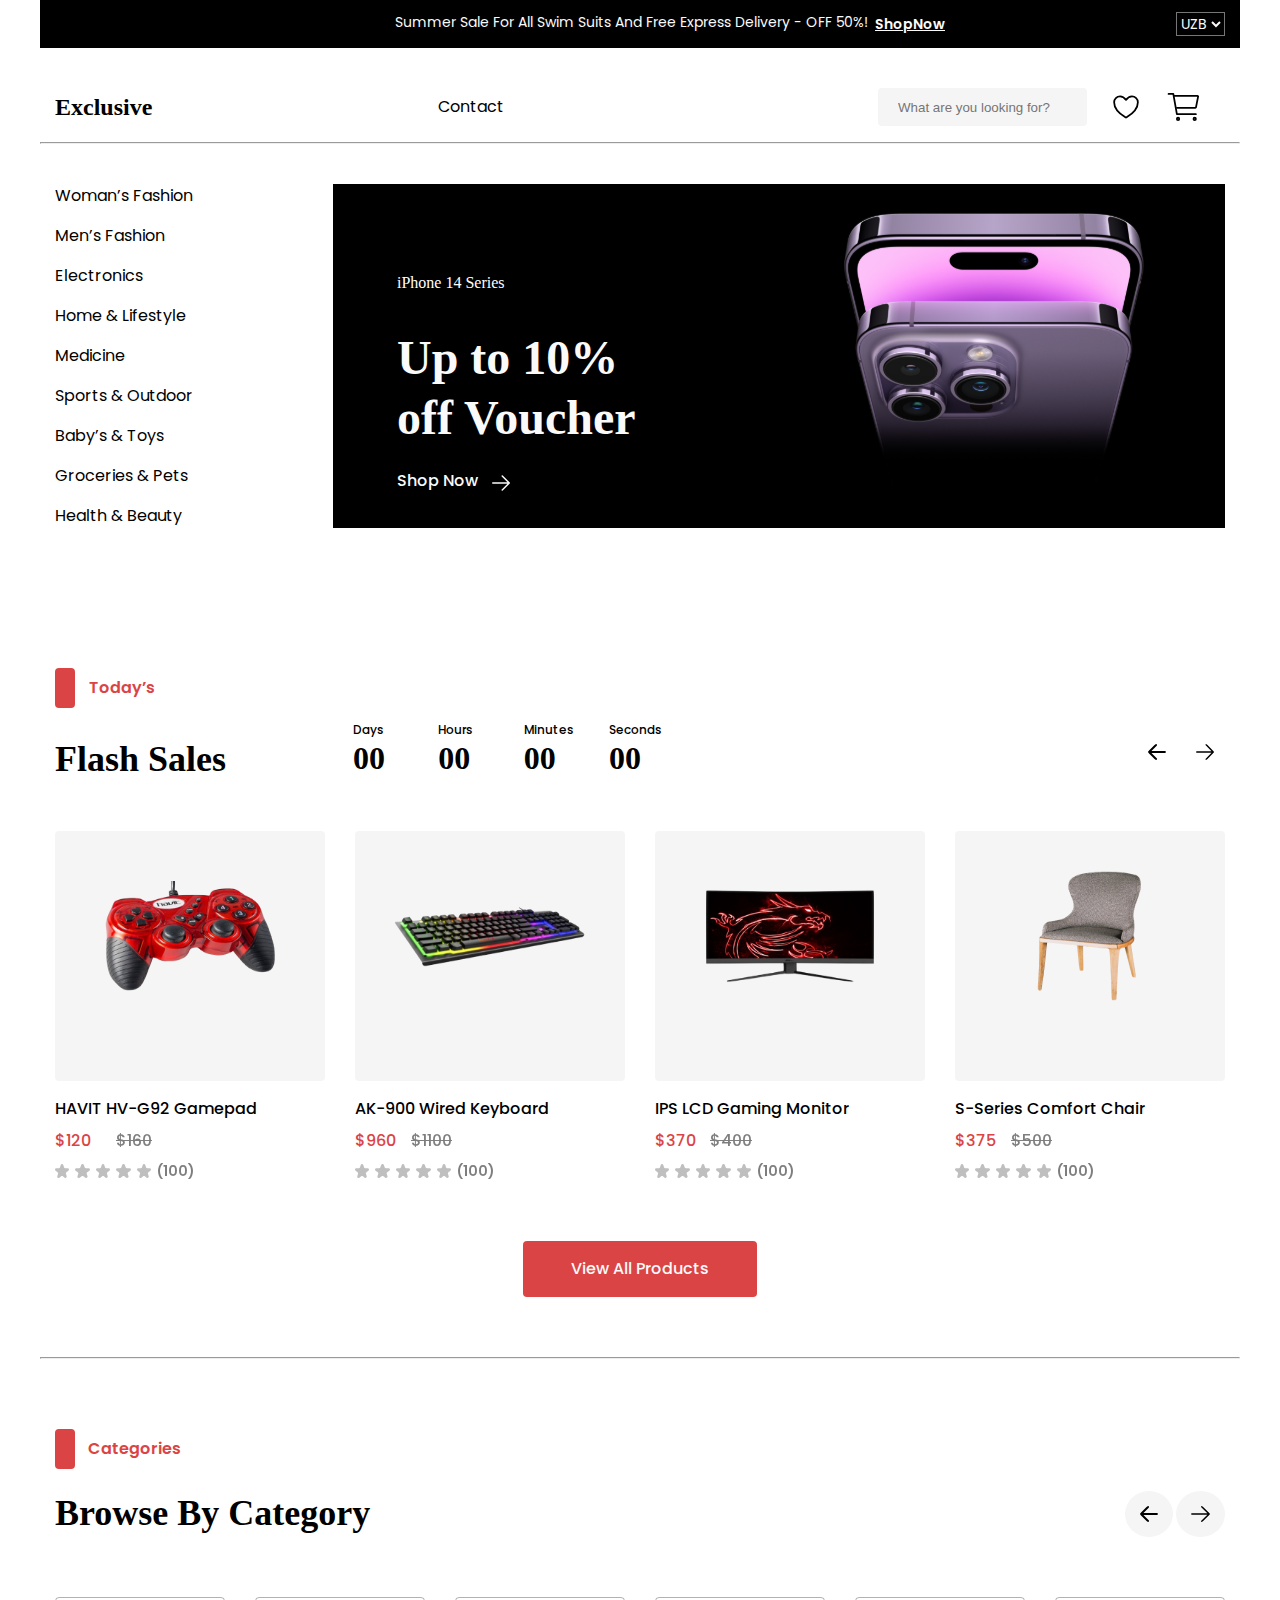
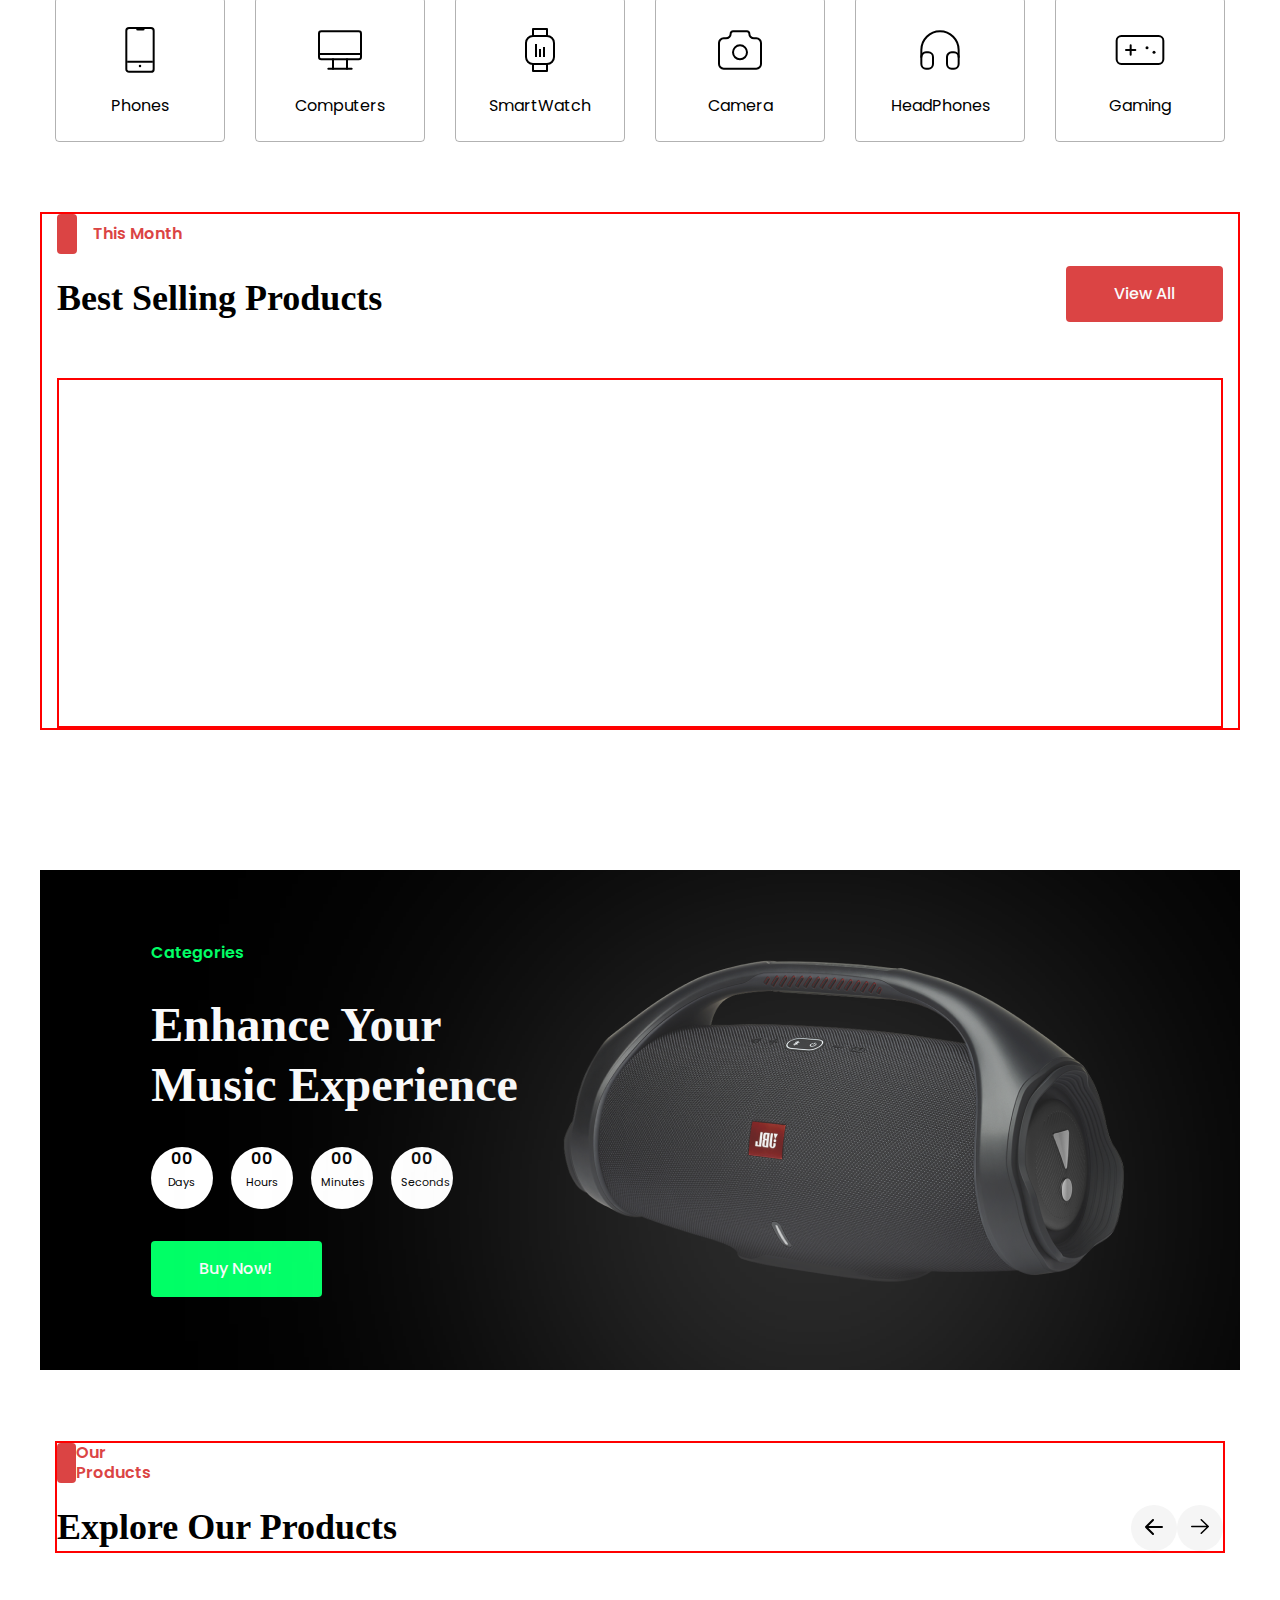
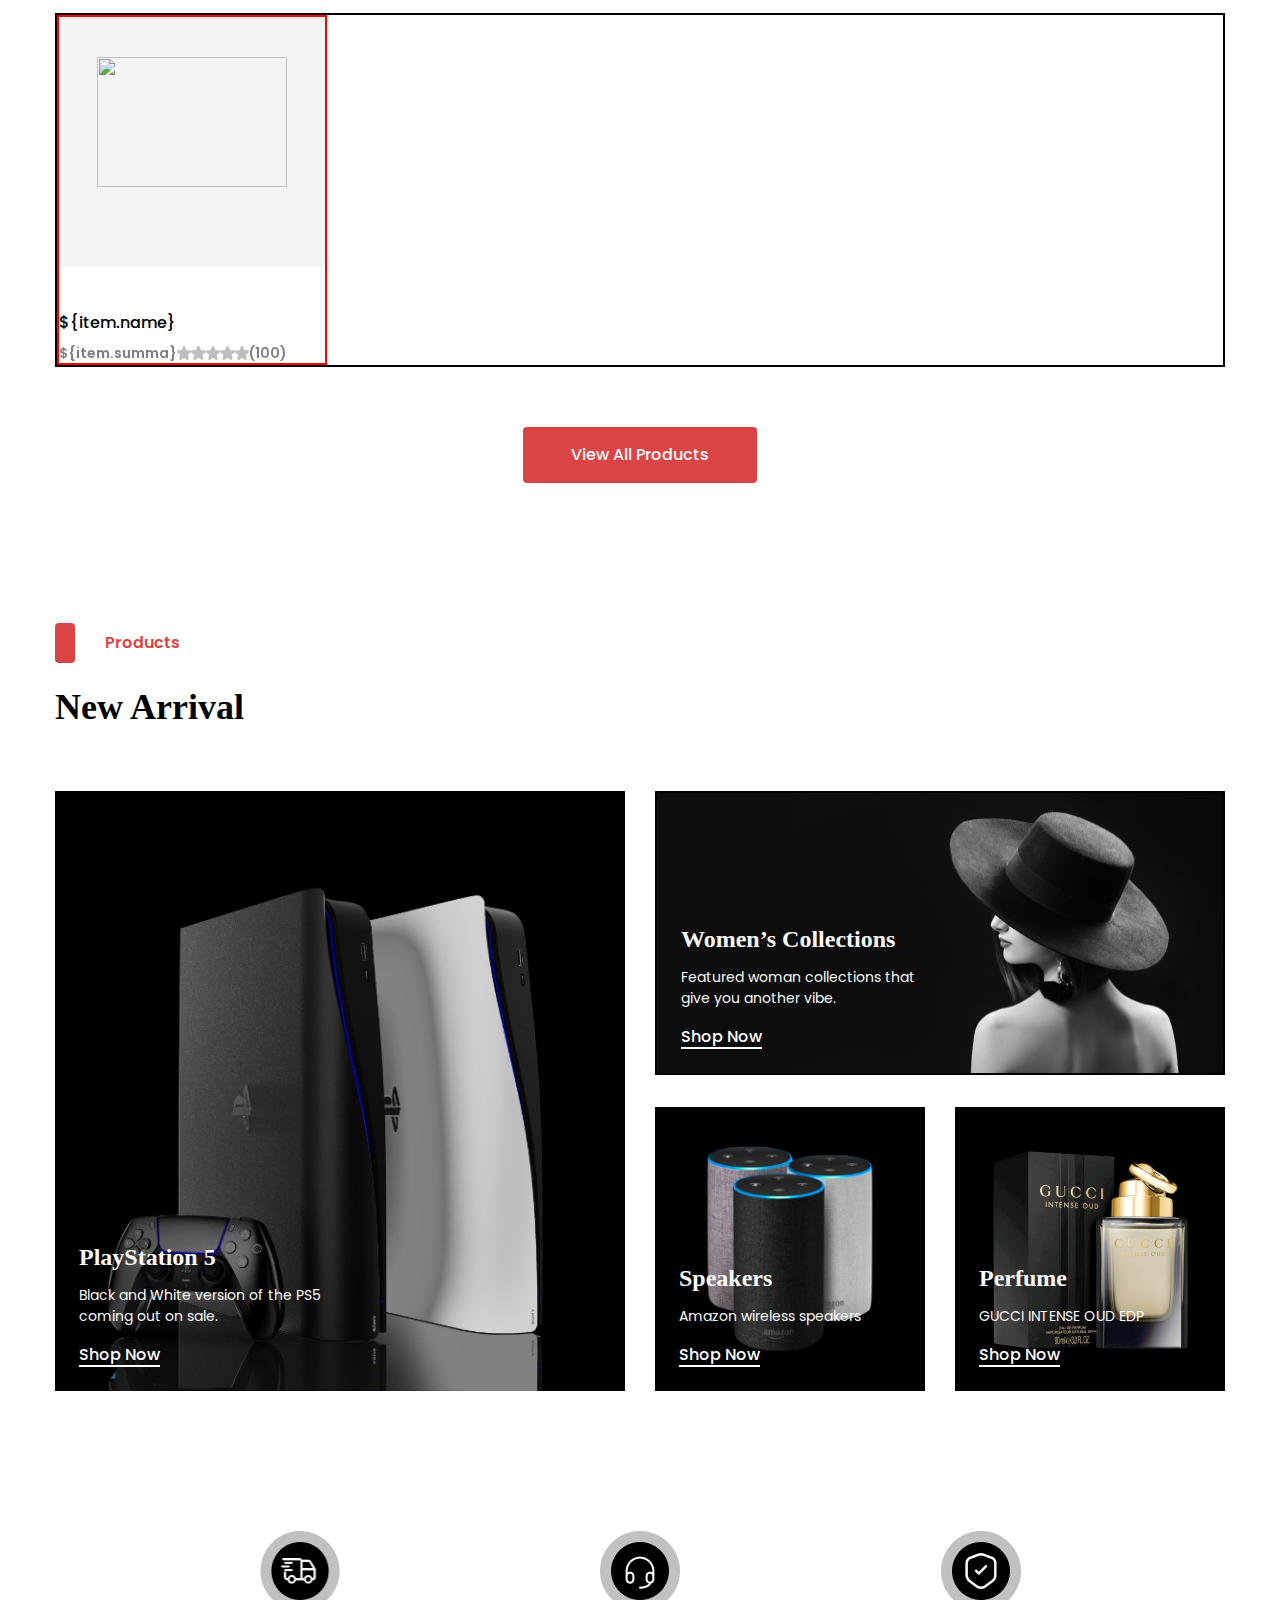
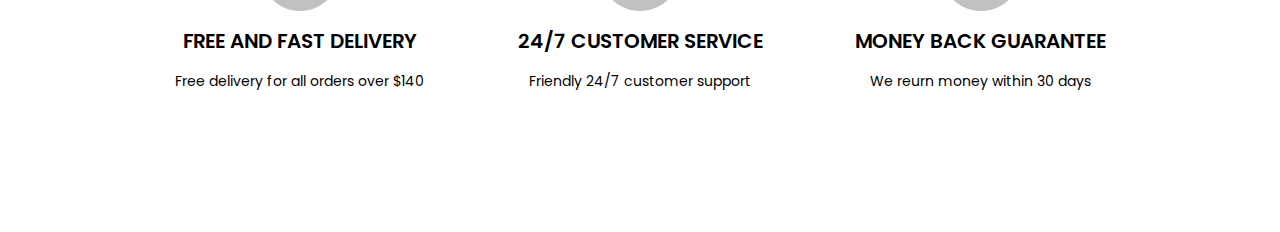
==== commit 4629c904: "section qismi html va css qizmi yakunlandi" ====
--- a/index.html
+++ b/index.html
@@ -254,10 +254,67 @@
             </div>
 
             <button>View All Products</button>
-
-
-            </div>
-        </div>
+            </div>
+
+
+            <div class="section_6 container">
+                <div class="top">
+                    <div class="text">
+                        <div class="text_top">
+                        <div class="section_red"></div>
+                        <p> Products</p>
+                        </div>
+                        <h1>New Arrival</h1>
+                    </div>
+                </div>
+                
+                <div class="bottom">
+                    <div class="left img_display">
+                        <h1>PlayStation 5</h1>
+                        <p>Black and White version of the PS5 <br>
+                            coming out on sale.</p>
+                        <a href="#">Shop Now</a>
+                    </div>
+                    <div class="right">
+                        <div class="right_top img_display">
+                            <h1>Women’s Collections</h1>
+                            <p>Featured woman collections that <br>
+                                give you another vibe.</p>
+                            <a href="#">Shop Now</a>
+                        </div>
+                        <div class="right_bottom">
+                            <div class="card_shop img_display">
+                                <h1>Speakers</h1>
+                                <p>Amazon wireless speakers</p>
+                                <a href="#">Shop Now</a>
+                            </div>
+                            <div class="card_shop img_display">
+                                <h1>Perfume</h1>
+                                <p>GUCCI INTENSE OUD EDP</p>
+                                <a href="#">Shop Now</a>
+                            </div>
+                        </div>
+                    </div>
+                </div>
+            </div>
+
+            <div class="section_7">
+                <div class="cards_7">
+                    <img src="./img/Services.png" alt="">
+                    <h1>FREE AND FAST DELIVERY</h1>
+                    <p>Free delivery for all orders over $140</p>
+                </div>
+                <div class="cards_7">
+                    <img src="./img/Services (2).png" alt="">
+                    <h1>24/7 CUSTOMER SERVICE </h1>
+                    <p>Friendly 24/7 customer support</p>
+                </div>
+                <div class="cards_7">
+                    <img src="./img/Services (3).png" alt="">
+                    <h1>MONEY BACK GUARANTEE</h1>
+                    <p>We reurn money within 30 days</p>
+                </div>
+            </div>
     </section>
 
     <div class="modal_wrapper">
@@ -267,7 +324,7 @@
         </div>
         <h3>Total: <span id="total_price">0</span> sum</h3>
     </div>
-
+   
 </body>
 <script src="./js.js"></script>
 
--- a/style.css
+++ b/style.css
@@ -1,3 +1,4 @@
+@import url('https://fonts.googleapis.com/css2?family=Bebas+Neue&family=Lato:ital,wght@0,100;0,300;0,400;0,700;0,900;1,100;1,300;1,400;1,700;1,900&family=Poppins:ital,wght@0,100;0,200;0,300;0,400;0,500;0,600;0,700;0,800;0,900;1,100;1,200;1,300;1,400;1,500;1,600;1,700;1,800;1,900&display=swap');
 * {
     margin: 0;
     padding: 0;
@@ -9,6 +10,7 @@
     flex-direction: column;
     background-color: gray;
     overflow:auto;
+    background-color: white;
 }
 
 .container {
@@ -35,10 +37,6 @@
 }
 
 /* header */
-header {
-    background-color: white;
-
-}
 
 .header {
     height: 48px;
@@ -242,9 +240,7 @@
 }
 
 /* section_1 */
-section {
-    background-color: white;
-}
+
 
 .sectoin_header {
     display: flex;
@@ -263,8 +259,6 @@
     display: flex;
     justify-content: space-between;
     align-items: end;
-
-    margin-bottom: 40px;
 }
 
 .times>.text {
@@ -515,18 +509,22 @@
 /* button_productos */
 
 .button_productos {
-    /* margin: auto; */
     border-radius: 4px;
     background: rgb(219, 68, 68);
 }
 
 .section_end1 {
-    padding: 60px 475px;
-    /* border: 2px solid red; */
+    display: flex;
+    justify-content: center;
+}
+.section_1{
+    display: flex;
+    flex-direction: column;
+    gap: 60px;
+    margin-bottom: 60px;
 }
 
 .button_productos p {
-
     color: rgb(250, 250, 250);
     font-family: Poppins;
     font-size: 16px;
@@ -960,4 +958,167 @@
 width: 234px;
 height: 56px;
 background: rgb(219, 68, 68);
+}
+
+/* section_6 */
+.section_6{
+    height: 768px;
+    margin-top: 140px;
+    /* transform: translateY(140px); */
+    /* border: 2px solid red; */
+    display: flex;
+    flex-direction: column;
+    align-items: start;
+    justify-content: space-between;
+}
+
+.section_6 .bottom{
+    height: 600px;
+    width: 100%;
+    /* border: 2px solid black; */
+    display: flex;
+    justify-content: space-between;
+}
+
+.section_6 .bottom .left{
+    width: 570px;
+    height: 100%;
+    /* border: 2px solid blue; */
+    background: url(./img/img_1.png) no-repeat bottom center;
+    background-size: 511px 511px;
+    background-color: black;
+}
+
+.section_6 .bottom .right{
+    width: 570px;
+    height: 100%;
+    /* border: 2px solid red; */
+    display: flex;
+    flex-direction: column;
+    justify-content: space-between;
+}
+
+.bottom .right .right_top{
+    width: 570px;
+height: 284px;
+border: 2px solid black;
+background: url(./img/img_2.png) no-repeat right center;
+background-size: 432px 286px;
+background-color: rgb(13,13,13);
+}
+
+.bottom .right .right_bottom{
+    width: 570px;
+height: 284px;
+/* border: 2px solid green; */
+display: flex;
+justify-content: space-between;
+}
+
+.right_bottom .card_shop:nth-child(1){
+    background: url(./img/img_3.png) no-repeat center;
+    background-size: 190px 211px;
+    background-color: black;
+} 
+
+.right_bottom .card_shop:nth-child(2){
+    background: url(./img/img_4.png) no-repeat center;
+    background-size: 201px 203px;
+    background-color: black;
+}
+.card_shop{
+    width: 270px;
+height: 284px;
+/* border: 2px solid red; */
+}
+
+.img_display{
+    display: flex;
+    flex-direction: column;
+    justify-content: end;
+    align-items: start; 
+    /* border: 2px solid red; */
+    gap: 16px;
+    padding: 0 0 24px 24px;
+    text-align: left;
+}
+
+.section_6 .bottom h1{
+    /* Heading/24PX SemiBold */
+color: rgb(250, 250, 250);
+font-family: Inter;
+font-size: 24px;
+font-weight: 600;
+line-height: 24px;
+letter-spacing: 3%;
+}
+
+.section_6 .bottom p{
+    /* Title/14PX Regular */
+color: rgb(250, 250, 250);
+font-family: Poppins;
+font-size: 14px;
+font-weight: 400;
+line-height: 21px;
+letter-spacing: 0%;
+}
+
+.section_6 .bottom a{
+    /* Title/16PX Medium */
+color: rgb(255, 255, 255);
+font-family: Poppins;
+font-size: 16px;
+font-weight: 500;
+line-height: 24px;
+letter-spacing: 0%;
+}
+
+.bottom a{
+    width: 81px;
+    height: 24px;
+    border-bottom: 2px solid rgb(255, 255, 255) ;
+}
+
+/* section_7 */
+.section_7{
+    width: 943px;
+height: 161px;
+/* border: 2px solid red; */
+margin: 140px auto;
+display: flex;
+justify-content: space-between;
+
+}
+.section_7>.cards_7{
+    width: 262px;
+    height: 161px;
+    display: flex;
+    flex-direction: column;
+    align-items: center;
+    justify-content: space-between;
+}
+.cards_7 h1{
+color: rgb(0, 0, 0);
+font-family: Poppins;
+font-size: 20px;
+font-weight: 600;
+line-height: 28px;
+letter-spacing: 0%;
+text-align: center;
+}
+
+.cards_7 p{
+    /* Title/14PX Regular */
+color: rgb(0, 0, 0);
+font-family: Poppins;
+font-size: 14px;
+font-weight: 400;
+line-height: 21px;
+letter-spacing: 0%;
+text-align: center;
+}
+
+.cards_7 img{
+    width: 80px;
+    height: 80px;
 }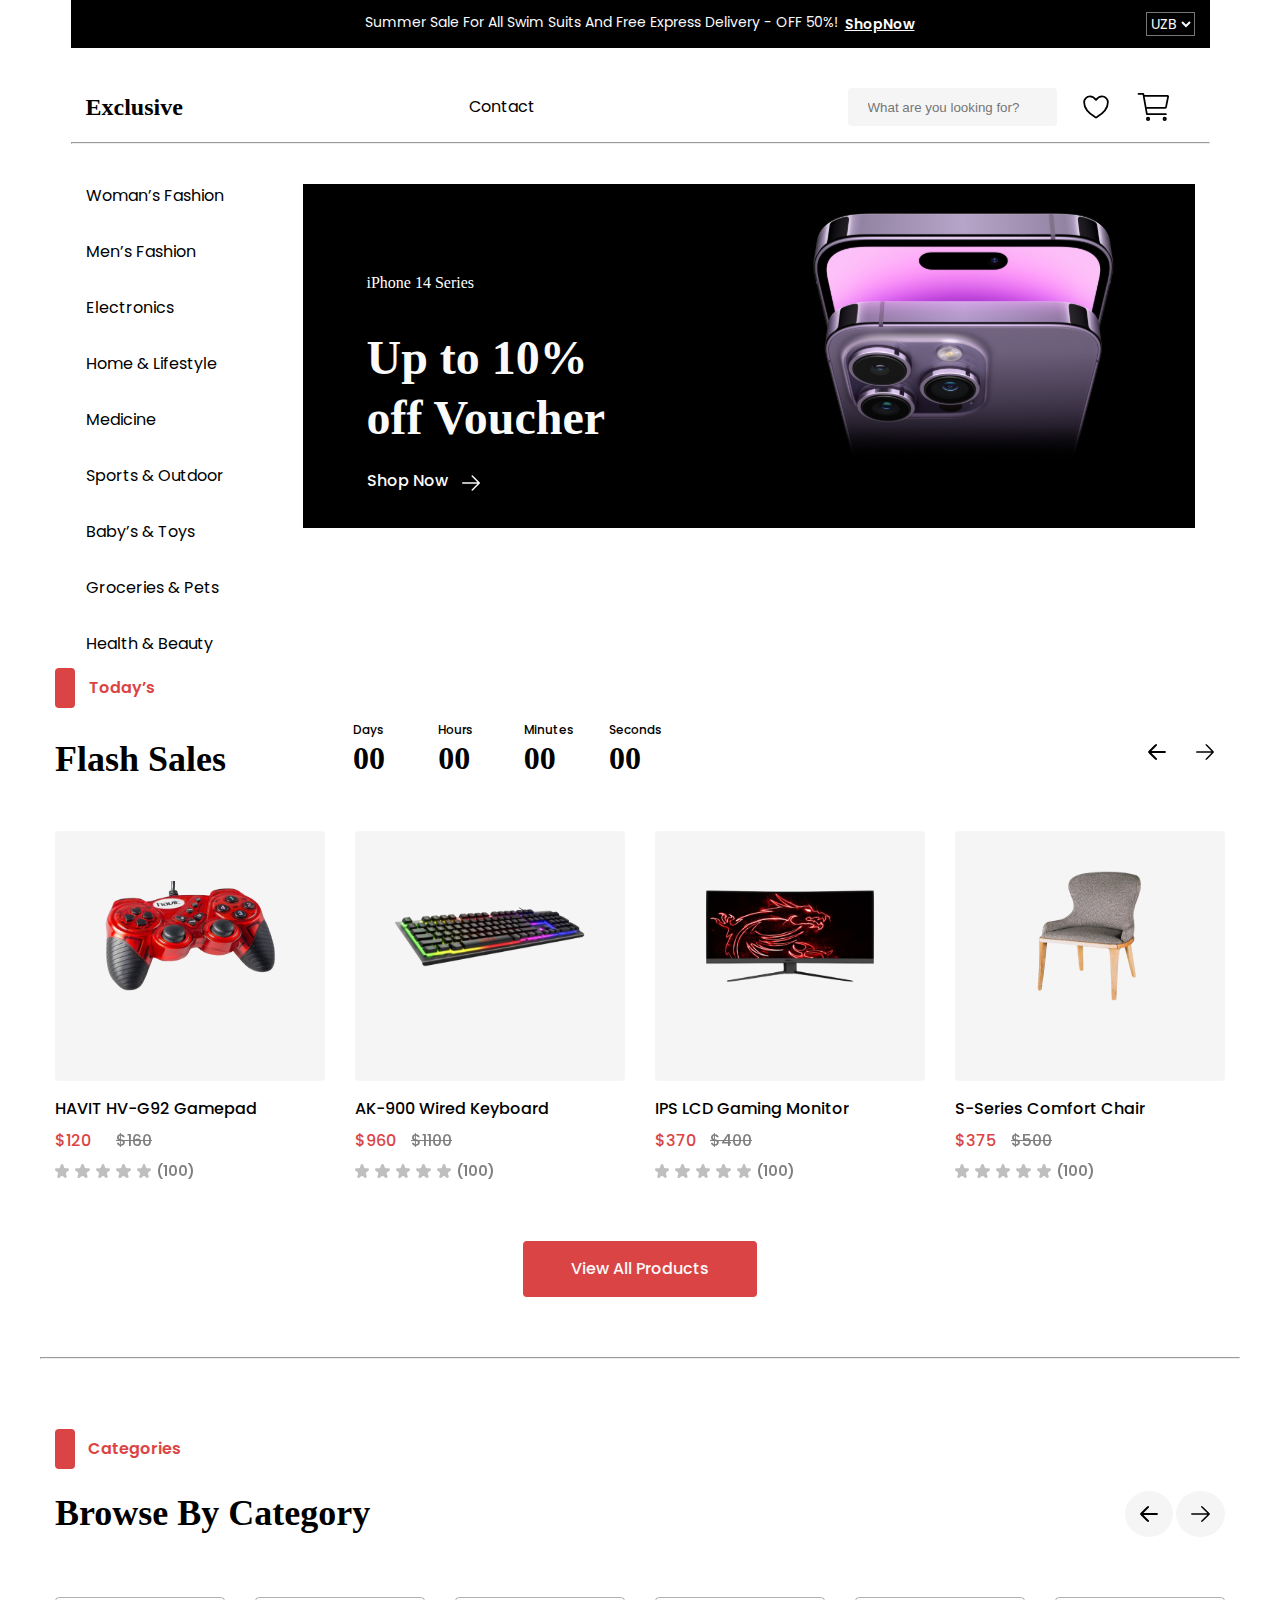
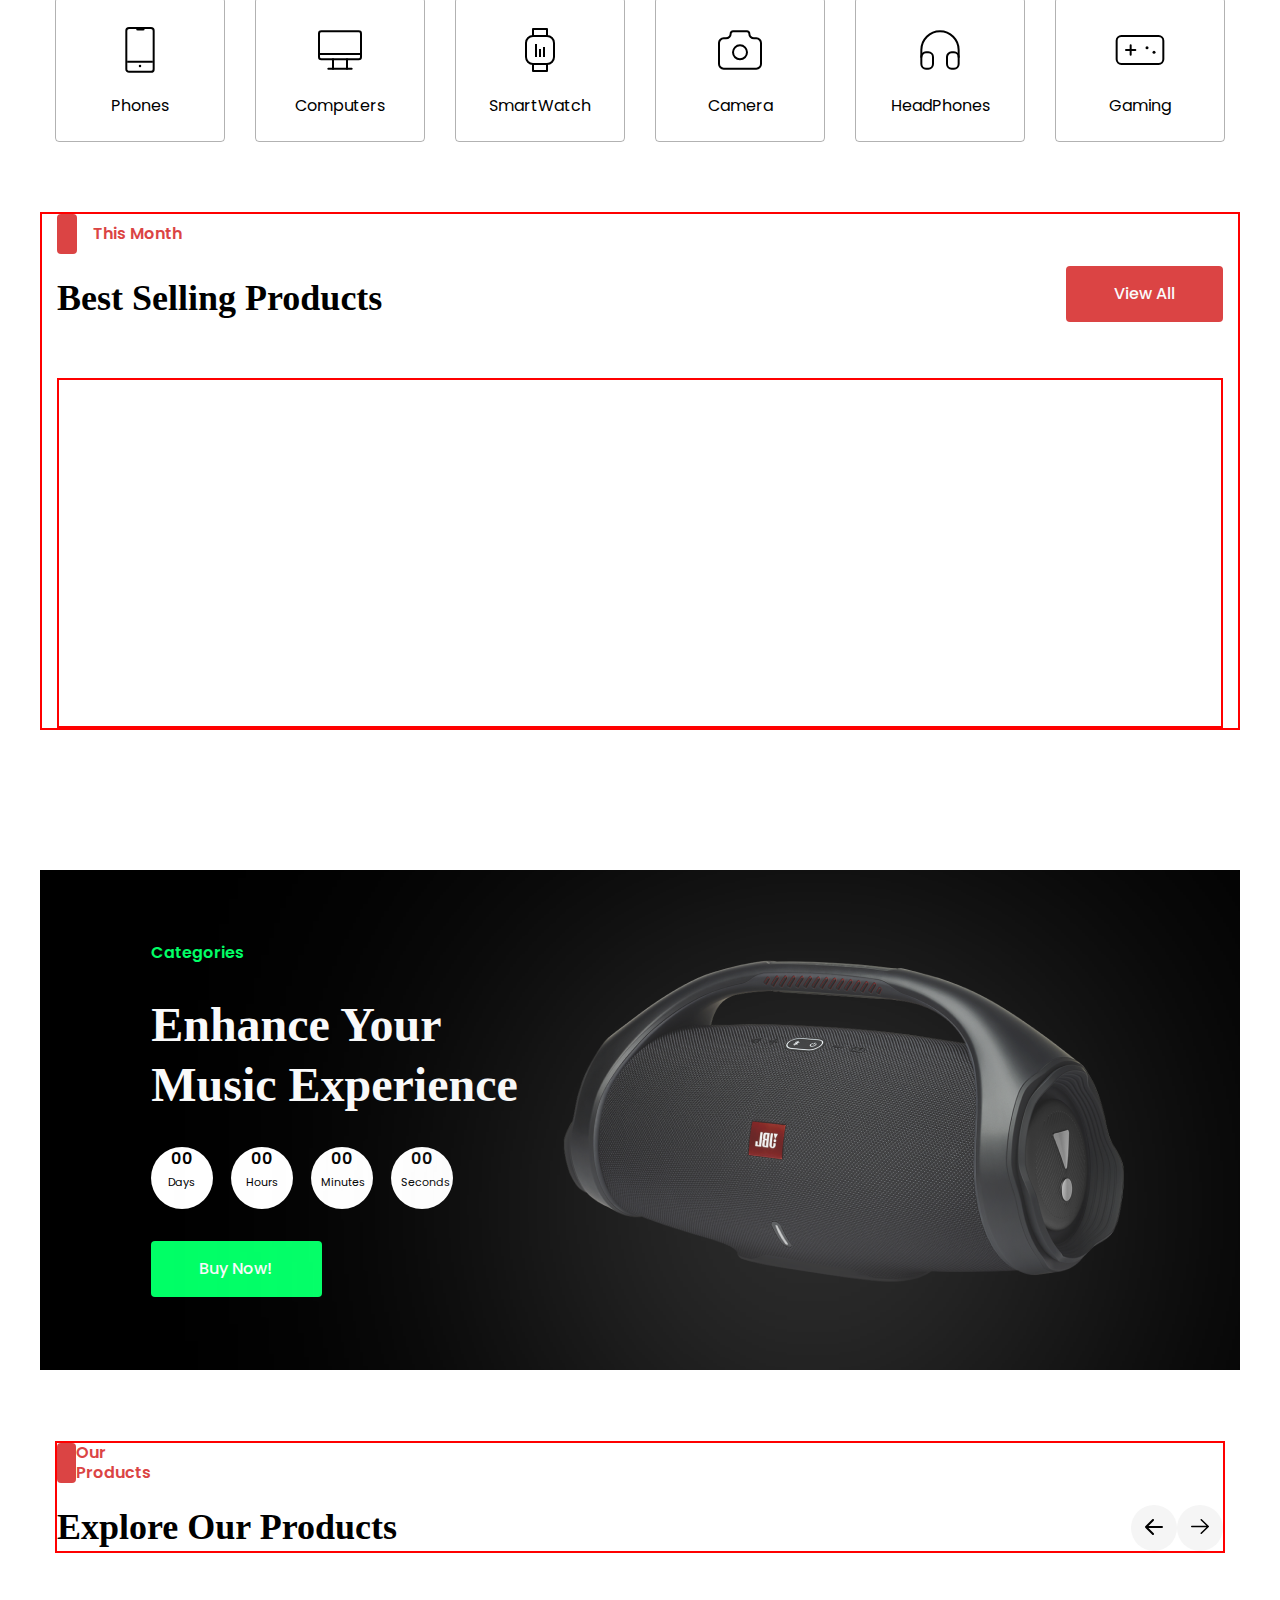
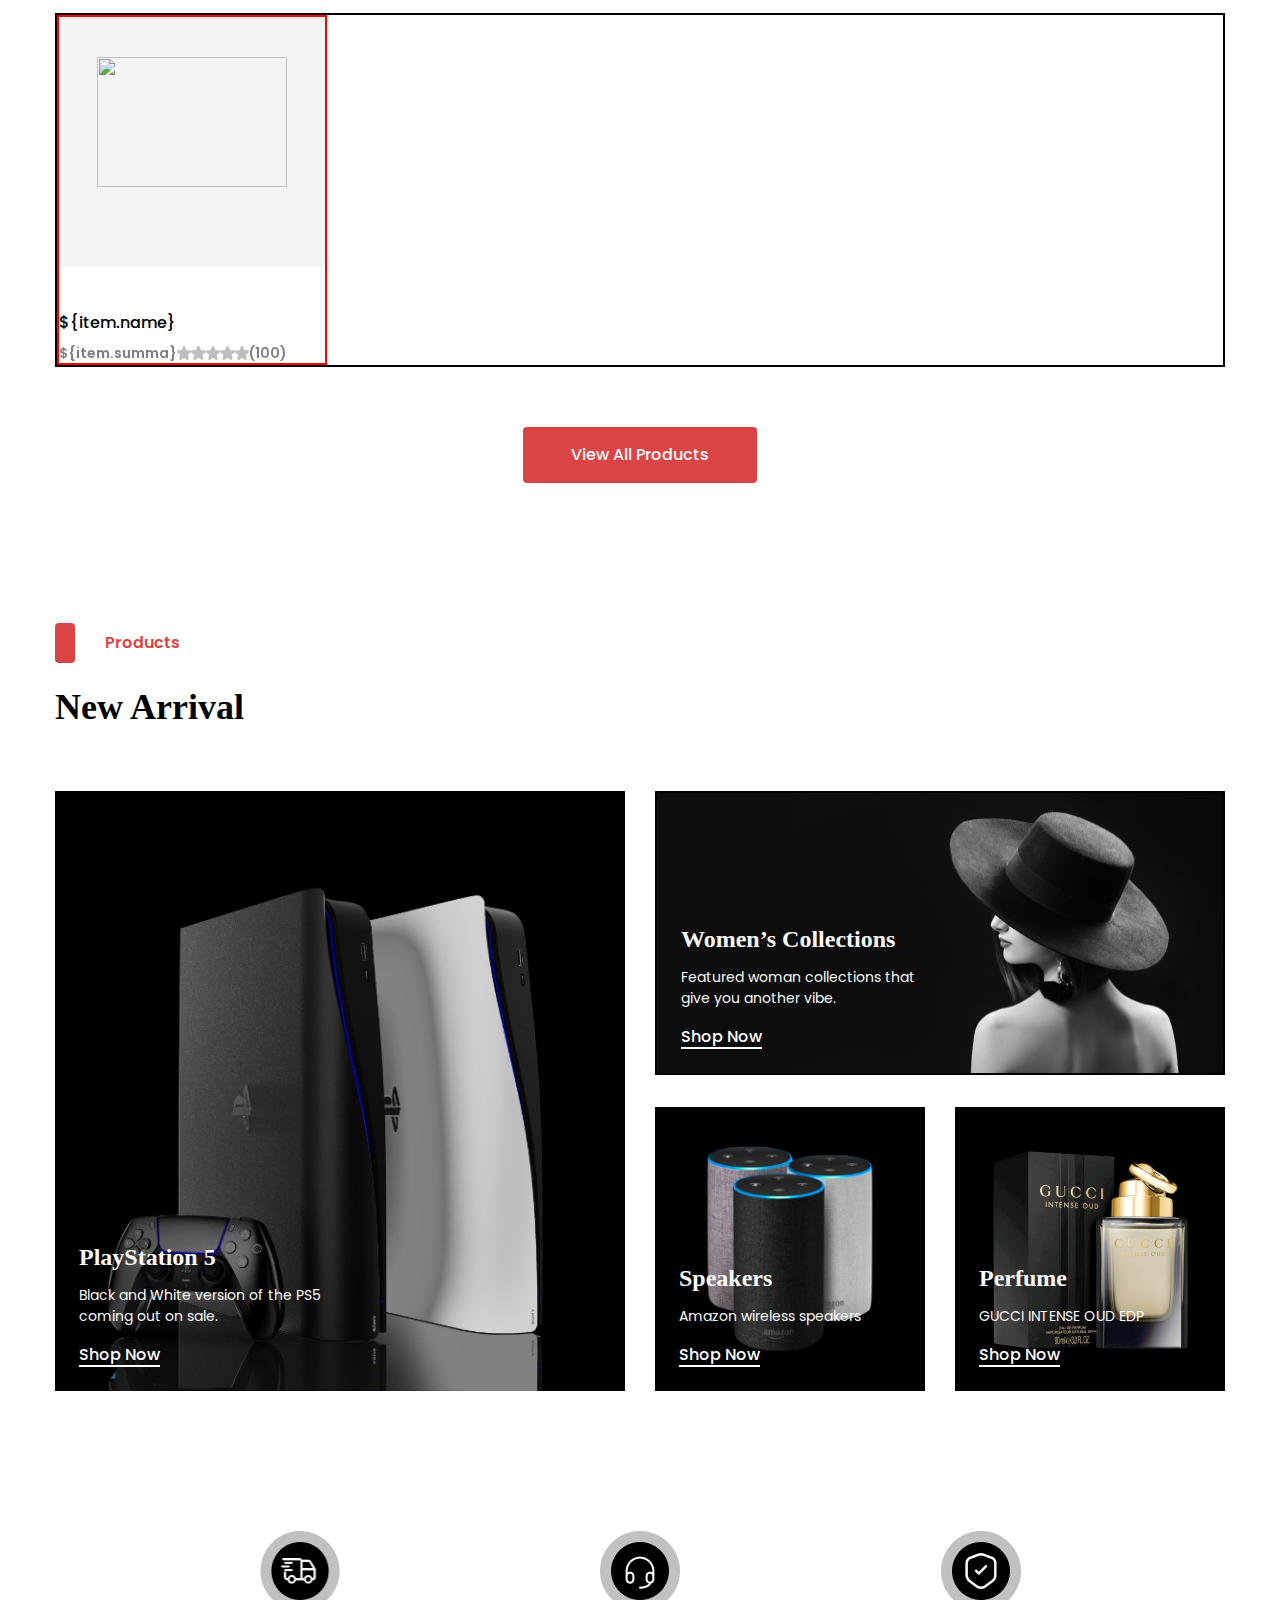
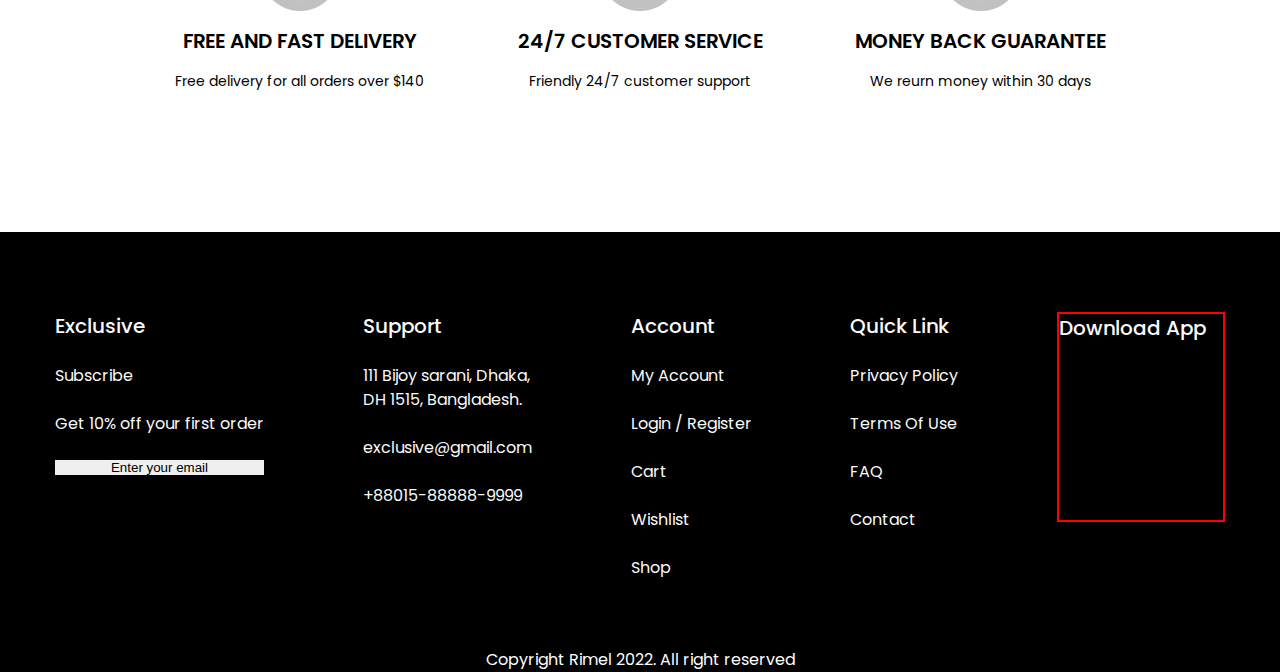
==== commit 75673dcf: "singup login foter qismlar qoshildi" ====
--- a/index.html
+++ b/index.html
@@ -6,10 +6,12 @@
     <meta name="viewport" content="width=device-width, initial-scale=1.0">
     <title>Document</title>
     <link rel="stylesheet" href="./style.css">
+    <link rel="stylesheet" href="./login.css">
 </head>
 
 <body>
     <header class="">
+
         <div class="header  container ">
             <div class="text">
                 <p>Summer Sale For All Swim Suits And Free Express Delivery - OFF 50%!</p>
@@ -20,8 +22,8 @@
                 <option value="">ENG</option>
                 <option value="">RUS</option>
             </select>
-
-        </div>
+        </div>
+
         <nav>
             <div class="home_nav  container">
                 <div class="left">
@@ -36,8 +38,57 @@
                 </div>
             </div>
         </nav>
+
         <hr class="container">
-        <div class="hero container">
+
+        <div class="hidden_1 signup ">
+            <div class="img">
+                <img src="./img/sing_up.jpg" alt="">
+            </div>
+            <div class="account">
+                <div class="account_text">
+                    <h1>Create an account</h1>
+                    <hp>Enter your details below</hp>
+                </div>
+                <form class="signup_form" action="">
+                    <input id="signup_name" placeholder="Name" type="text">
+                    <input id="signup_email" placeholder="email" type="email">
+                    <input id="signup_pasword" placeholder="password" type="password">
+                    <p class="ogohlantirish" >Malumotni toliq kiritmadingiz...</p>
+                    <button>Create Account</button>
+                </form>
+                <div class="links">
+                    <div class="google">
+                        <img src="./svg/google.svg" alt="">
+                        <a href="">Sign up with Google</a>
+                    </div>
+                    <p>Already have account? <button>Log in</button></p>
+                </div>
+            </div>
+        </div>
+
+        <div class="hidden_1 login_1 ">
+            <div class="img">
+                <img src="./img/sing_up.jpg" alt="">
+            </div>
+            <div class="login">
+                <div class="login_text">
+                    <h1>Log in to Exclusive</h1>
+                    <hp>Enter your details below</hp>
+                </div>
+                <form class="login_form" action="">
+                    <input id="login_email" placeholder="email" type="email">
+                    <input id="login_pasword" placeholder="password" type="password">
+                    <p class="ogohlantirish_1" >Email yoki password xato...</p>
+                    <div class="login_end">
+                        <button class="login_button">Log In</button>
+                        <a href="#">Forget Password?</a>
+                        </div>
+                </form>
+            </div>
+        </div>
+
+        <div class="  hero  container ">
             <div class="links">
                 <a href="#">Woman’s Fashion</a>
                 <a href="#">Men’s Fashion</a>
@@ -66,7 +117,8 @@
     </header>
 
 
-    <section>
+    <section class="">
+    
         <div class="section_1 container">
             <div class="sectoin_header">
                 <div class="times">
@@ -317,6 +369,57 @@
             </div>
     </section>
 
+
+    <footer>
+        <div class="footer  container">
+            <div class="footer_top">
+
+                <div class="footer_exclusive footer_colum">
+                    <h1>Exclusive</h1>
+                    <a href="">Subscribe</a>
+                    <a href="">Get 10% off your first order</a>
+                    <button>Enter your email</button>
+                </div>
+
+                <div class="footer_support footer_colum">
+                    <h1>Support</h1>
+                    <a href="">111 Bijoy sarani, Dhaka, <br>
+                    DH 1515, Bangladesh.</a>
+                    <a href="">exclusive@gmail.com</a>
+                    <a href="">+88015-88888-9999</a>
+                </div>
+
+                <div class="footer_account footer_colum">
+                    <h1>Account</h1>
+                    <a href="">My Account</a>
+                    <a type="button" id="register" >Login / Register</a>
+                    <a href="">Cart</a>
+                    <a href="">Wishlist</a>
+                    <a href="">Shop</a>
+                </div>
+
+                <div class="footer_link footer_colum">
+                    <h1>Quick Link</h1>
+                    <a href="">Privacy Policy</a>
+                    <a href="">Terms Of Use</a>
+                    <a href="">FAQ</a>
+                    <a href="">Contact</a>
+                </div>
+
+                <div class="footer_app footer_colum">
+                    <h1>Download App</h1>
+                </div>
+            </div>
+            <div class="footer_bottom">
+                <a href="">Copyright Rimel 2022. All right reserved</a>
+            </div>
+        </div>
+    </footer>
+
+
+
+
+
     <div class="modal_wrapper">
         <h2>Cart</h2>
         <div id="cart_items">
@@ -324,7 +427,6 @@
         </div>
         <h3>Total: <span id="total_price">0</span> sum</h3>
     </div>
-   
 </body>
 <script src="./js.js"></script>
 
--- a/style.css
+++ b/style.css
@@ -11,6 +11,8 @@
     background-color: gray;
     overflow:auto;
     background-color: white;
+    align-items: center;
+    cursor: default;
 }
 
 .container {
@@ -22,6 +24,8 @@
     background-color: white;
 }
 
+
+
 a {
     text-decoration: none;
 }
@@ -37,7 +41,10 @@
 }
 
 /* header */
-
+header{
+    max-width: 1440px;
+
+}
 .header {
     height: 48px;
     background-color: black;
@@ -665,7 +672,8 @@
     width: 100%;
     height: 100vh;
     background-color: rgb(219, 68, 68);
-    transform: translateX(+100%);
+    /* transform: translateX(+100%); */
+    display: none;
     transition: 2s;
     overflow: scroll;
 }
@@ -1121,4 +1129,80 @@
 .cards_7 img{
     width: 80px;
     height: 80px;
+}
+
+/* footer */
+footer{
+    background-color: black;
+    width: 1440px;
+}
+.footer{
+    height: 440px;
+    display: flex;
+    flex-direction: column;
+    /* border: 2px solid red; */
+    background-color: black;
+}
+
+.footer_top{
+    margin: 80px 0 60px 0;
+    width: 1170px;
+    /* height: 236px; */
+    display: flex;
+    justify-content: space-between;
+    /* border: 2px solid blue; */
+}
+
+.footer_colum{
+    display: flex;
+    flex-direction: column;
+    gap: 24px;
+}
+
+.footer_colum> h1{
+color: rgb(250, 250, 250);
+font-family: Poppins;
+font-size: 20px;
+font-weight: 500;
+line-height: 28px;
+letter-spacing: 0%;
+text-align: left;
+}
+.footer_colum>a{
+color: rgb(250, 250, 250);
+font-family: Poppins;
+font-size: 16px;
+font-weight: 400;
+line-height: 24px;
+letter-spacing: 0%;
+text-align: left;
+}
+
+.footer_app{
+    width: 168px;
+    height: 210px;
+    border: 2px solid red;
+}
+
+.footer_bottom{
+    height: 40px;
+    display: flex;
+    align-items: end;
+    justify-content: center;
+}
+
+.footer_bottom>a{
+    /* margin: auto; */
+        /* Title/16PX Regular */
+color: rgb(255, 255, 255);
+font-family: Poppins;
+font-size: 16px;
+font-weight: 400;
+line-height: 24px;
+letter-spacing: 0%;
+text-align: left;
+}
+
+.hidden_1{
+    display: none;
 }--- a/login.css
+++ b/login.css
@@ -0,0 +1,196 @@
+@import url('https://fonts.googleapis.com/css2?family=Bebas+Neue&family=Lato:ital,wght@0,100;0,300;0,400;0,700;0,900;1,100;1,300;1,400;1,700;1,900&family=Poppins:ital,wght@0,100;0,200;0,300;0,400;0,500;0,600;0,700;0,800;0,900;1,100;1,200;1,300;1,400;1,500;1,600;1,700;1,800;1,900&display=swap');
+
+*{margin: 0;
+padding: 0;
+box-sizing: border-box;
+}
+.signup,
+.login_1
+{
+    width: 1305px;
+    height: 781px;
+    /* border: 2px solid red; */
+    display: flex;
+    align-items: center;
+    justify-content: space-between;
+    margin: 60px 0 140px 0;
+}
+
+ .img img{
+    width: 805px;
+    height: 781px;
+    border-radius: 0px 4px 4px 0px;
+}
+.account,
+.login{
+    width: 371px;
+height: 530px;
+/* border :2px solid red; */
+display: flex;
+flex-direction: column;
+justify-content: center;
+gap: 38px;
+}
+.account_text,
+.login_text{
+    display: flex;
+    flex-direction: column;
+    gap: 24px;
+}
+
+.account_text,
+.login_text>h1{
+color: rgb(0, 0, 0);
+font-family: Inter;
+font-size: 36px;
+font-weight: 500;
+line-height: 30px;
+letter-spacing: 4%;
+text-align: left;
+}
+.account_text,
+.login_text>p{
+color: rgb(0, 0, 0);
+font-family: Poppins;
+font-size: 16px;
+font-weight: 400;
+line-height: 24px;
+letter-spacing: 0%;
+text-align: left;
+}
+
+.signup_form,
+.login_form{
+    display: flex;
+    flex-direction: column;
+    gap: 40px;
+    
+}
+.signup_form  input,
+.login_form input{
+    width: 370px;
+    height: 32px;
+}
+
+.signup_form p,
+.ogohlantirish_1{
+    color: red;
+    display: none;
+}
+
+.signup_form  input,
+.login_form input{
+    outline: none;
+    border: none;
+    border-bottom: 1px solid grey;
+}
+
+.signup_form>input::placeholder,
+.login_form>input::placeholder{
+color: rgb(0, 0, 0);
+font-family: Poppins;
+font-size: 16px;
+font-weight: 400;
+line-height: 24px;
+letter-spacing: 0%;
+text-align: left;
+opacity: 0.4;
+margin: 8px 0px;
+padding: 0px;
+}
+
+
+.signup_form button{
+    padding: 16px 122px 16px 122px;
+font-family: Poppins;
+font-size: 14px;
+font-weight: 500;
+line-height: 22px;
+letter-spacing: 0%;
+text-align: left;
+color: rgb(250, 250, 250);
+border-radius: 4px;
+background: rgb(219, 68, 68);
+}
+
+.links{
+    display: flex;
+    flex-direction: column;
+    gap: 32px;
+    align-items: center;
+}
+
+.google{
+display: flex;
+border: 1px solid rgba(0, 0, 0, 0.4);
+border-radius: 4px;
+gap: 16px;
+padding: 16px 95px ;
+}
+
+.google a{
+    color: rgb(0, 0, 0);
+font-family: Poppins;
+font-size: 14px;
+font-weight: 400;
+line-height: 24px;
+letter-spacing: 0%;
+text-align: left;
+}
+
+
+.links p{
+color: rgb(0, 0, 0);
+font-family: Poppins;
+font-size: 16px;
+font-weight: 400;
+line-height: 24px;
+letter-spacing: 0%;
+text-align: left;
+opacity: 0.7;
+margin: 0px 16px;
+}
+
+.links p button{
+    font-weight: 600;
+    margin: 4px 0px;
+}
+
+.login_end{
+    width: 371px;
+height: 56px;
+display: flex;
+align-items: center;
+justify-content: space-between;
+}
+
+.login_button{
+    padding: 16px 48px 16px 48px;
+    color: rgb(250, 250, 250);
+font-family: Poppins;
+font-size: 13px;
+font-weight: 500;
+line-height: 24px;
+letter-spacing: 0%;
+text-align: left;
+border-radius: 4px;
+background: rgb(219, 68, 68);
+}
+
+.login_end>a{
+    /* Title/16PX Regular */
+color: rgb(219, 68, 68);
+font-family: Poppins;
+font-size: 16px;
+font-weight: 400;
+line-height: 24px;
+letter-spacing: 0%;
+text-align: left;
+}
+
+
+
+
+.hidden_1{
+    display: none;
+}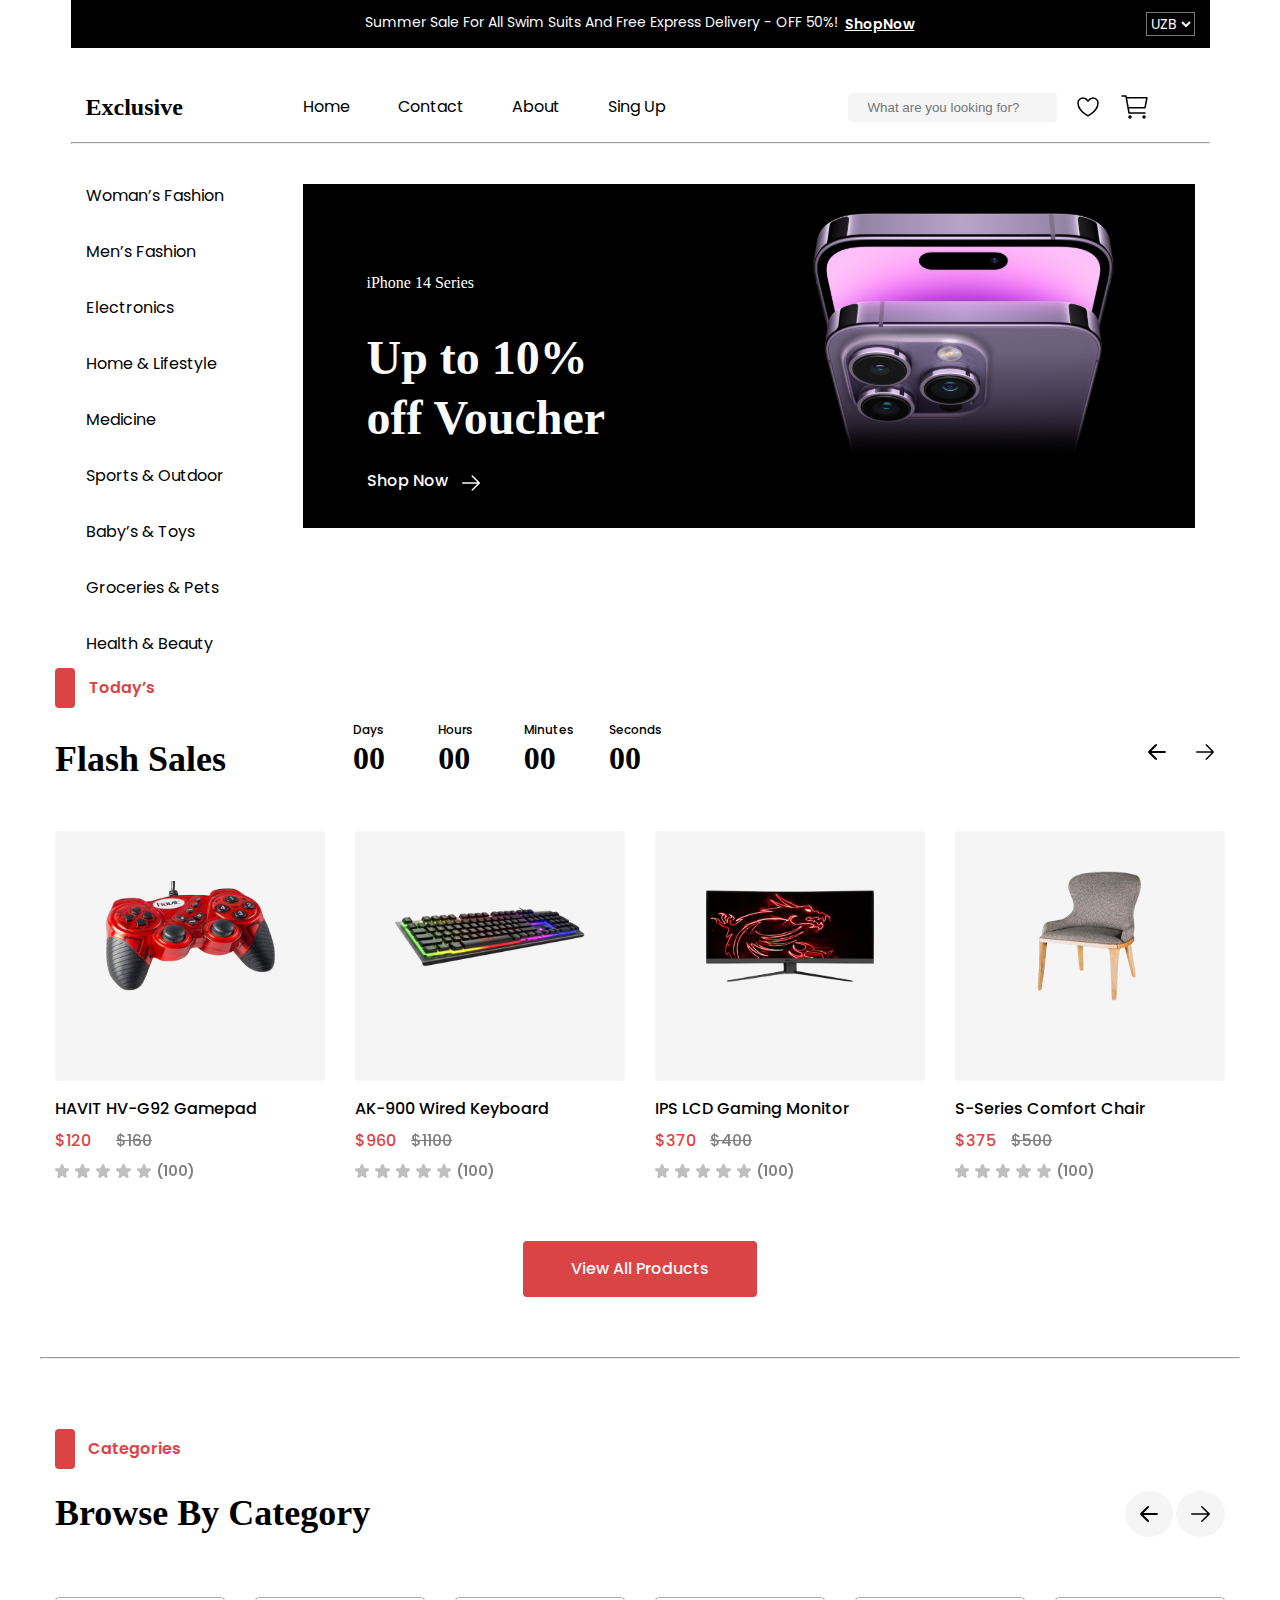
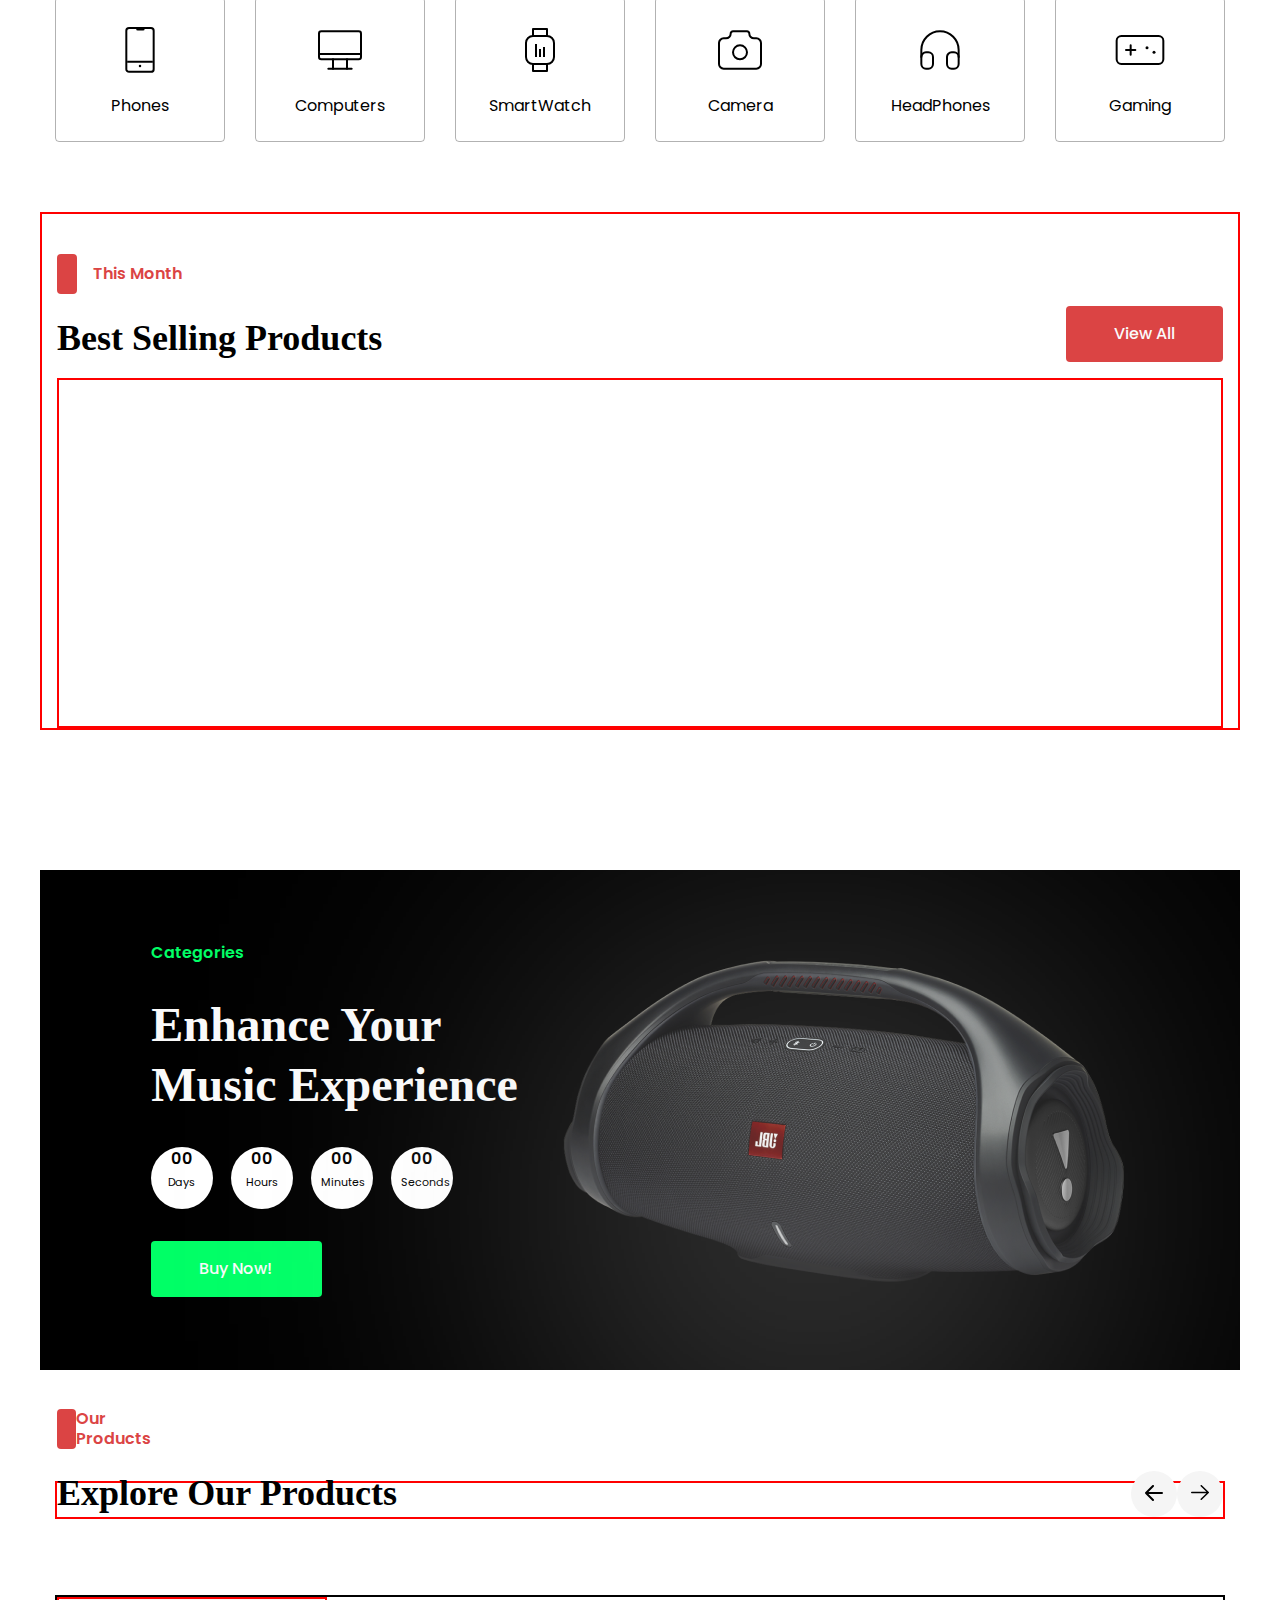
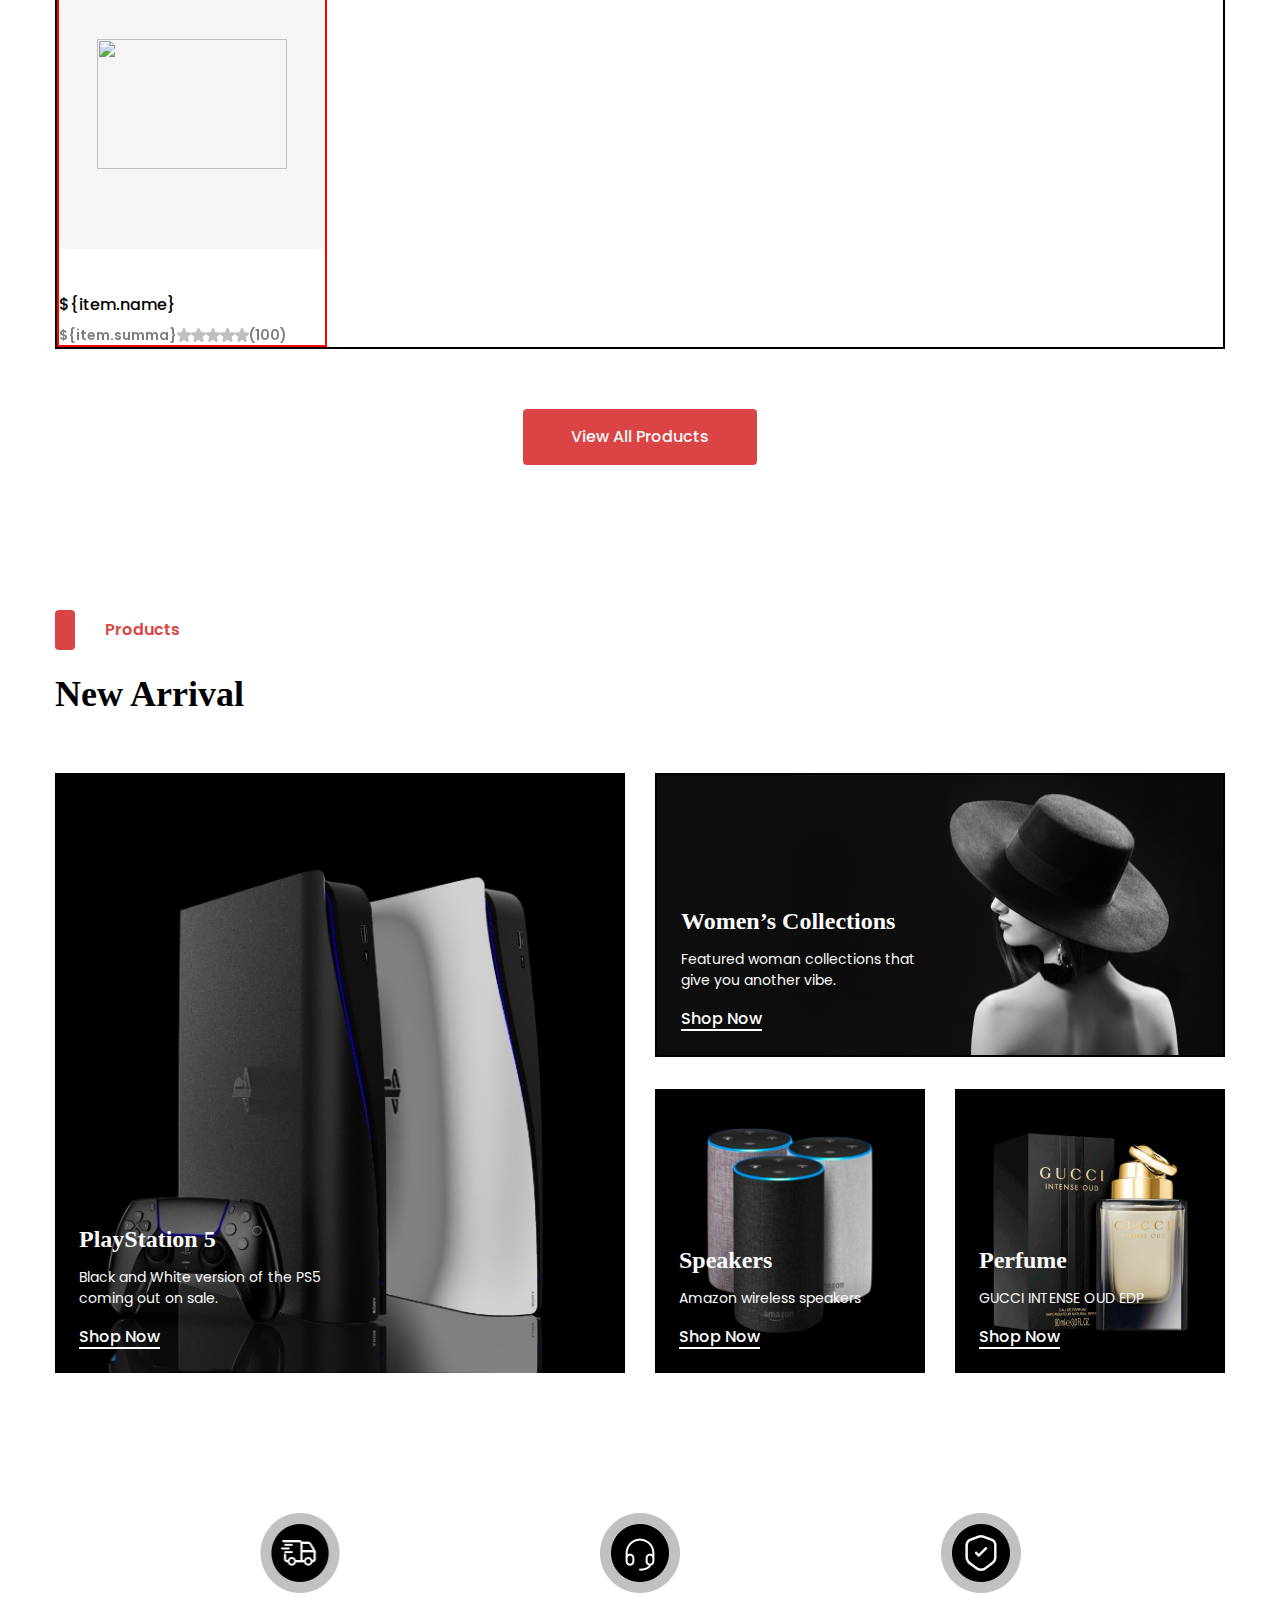
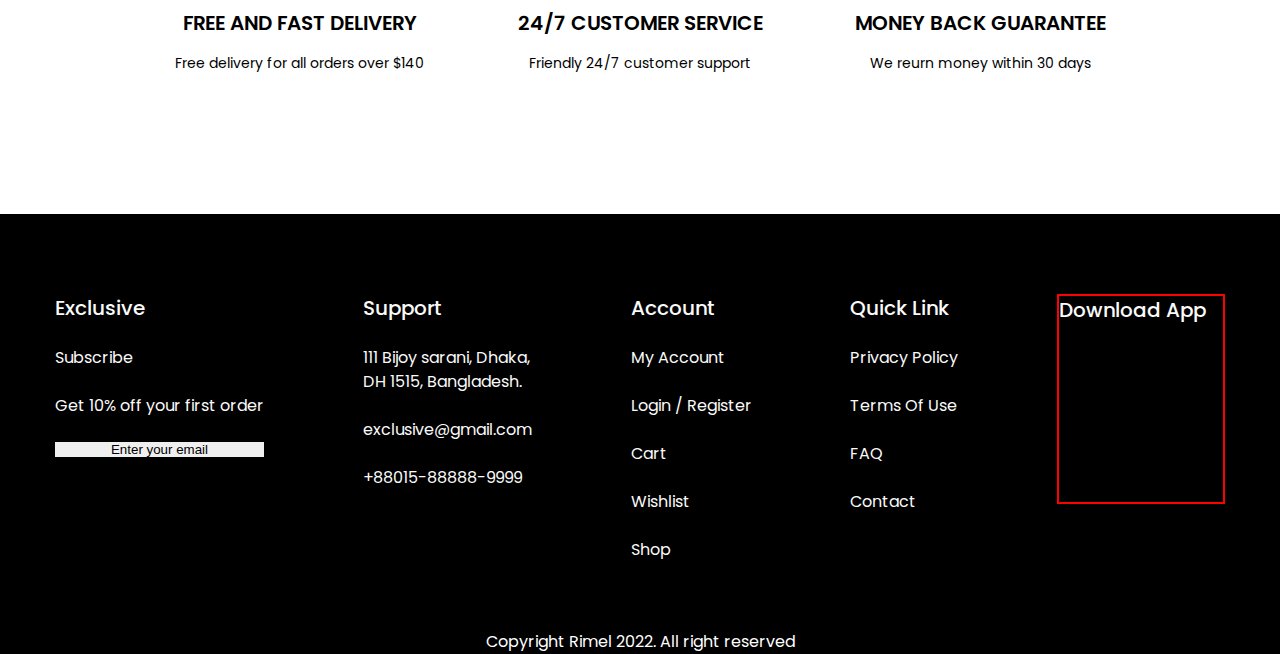
==== commit c41dae66: "ligin va singup ni 2 versiyasi" ====
--- a/index.html
+++ b/index.html
@@ -7,6 +7,7 @@
     <title>Document</title>
     <link rel="stylesheet" href="./style.css">
     <link rel="stylesheet" href="./login.css">
+    <link rel="stylesheet" href="https://cdnjs.cloudflare.com/ajax/libs/font-awesome/6.6.0/css/all.min.css" integrity="sha512-Kc323vGBEqzTmouAECnVceyQqyqdsSiqLQISBL29aUW4U/M7pSPA/gEUZQqv1cwx4OnYxTxve5UMg5GT6L4JJg==" crossorigin="anonymous" referrerpolicy="no-referrer" />
 </head>
 
 <body>
@@ -26,67 +27,53 @@
 
         <nav>
             <div class="home_nav  container">
-                <div class="left">
+               <div class="top container ">
+                <div class="left_1">
                     <p>Exclusive</p>
+                   <div class="home_links">
+                    <a href="#">Home</a>
                     <a href="#">Contact</a>
+                    <a href="#">About</a>
+                    <a href="./login/singup.html">Sing Up</a>
+                   </div>
                 </div>
                 <div class="right">
                     <!-- <button class="nav_input">What are you looking for?</button> -->
                     <input class="nav_input" placeholder="What are you looking for?" type="search">
                     <img src="./svg/love.svg" alt="">
                     <img class="basket" src="./svg/karzinka.svg" alt="">
-                </div>
-            </div>
+                    <div class="login_icons">
+                        <i onclick="drop()" class="fa-regular fa-user"></i>
+                    </div>
+                </div>
+               </div>
+                <div class=" dropdown">
+                    <div class="dropdown_text">
+                        <i class="fa-regular fa-user"></i>
+                        <a href="">Manage My Account</a>
+                    </div>
+                    <div class="dropdown_text">
+                        <i class="fa-regular fa-user"></i>
+                        <a href="">My Order</a>
+                    </div>
+                    <div class="dropdown_text">
+                        <i class="fa-solid fa-xmark"></i>
+                        <a href="">My Cancellations</a>
+                    </div>
+                    <div class="dropdown_text">
+                        <i class="fa-regular fa-user"></i>
+                        <a href="">My Reviews</a>
+                    </div>
+                    <div class="dropdown_text">
+                        <i class="fa-regular fa-user"></i>
+                        <a href="">Logout</a>
+                    </div>
+                </div>
+            </div>
+            <!-- <div class="dropdown"></div> -->
         </nav>
 
         <hr class="container">
-
-        <div class="hidden_1 signup ">
-            <div class="img">
-                <img src="./img/sing_up.jpg" alt="">
-            </div>
-            <div class="account">
-                <div class="account_text">
-                    <h1>Create an account</h1>
-                    <hp>Enter your details below</hp>
-                </div>
-                <form class="signup_form" action="">
-                    <input id="signup_name" placeholder="Name" type="text">
-                    <input id="signup_email" placeholder="email" type="email">
-                    <input id="signup_pasword" placeholder="password" type="password">
-                    <p class="ogohlantirish" >Malumotni toliq kiritmadingiz...</p>
-                    <button>Create Account</button>
-                </form>
-                <div class="links">
-                    <div class="google">
-                        <img src="./svg/google.svg" alt="">
-                        <a href="">Sign up with Google</a>
-                    </div>
-                    <p>Already have account? <button>Log in</button></p>
-                </div>
-            </div>
-        </div>
-
-        <div class="hidden_1 login_1 ">
-            <div class="img">
-                <img src="./img/sing_up.jpg" alt="">
-            </div>
-            <div class="login">
-                <div class="login_text">
-                    <h1>Log in to Exclusive</h1>
-                    <hp>Enter your details below</hp>
-                </div>
-                <form class="login_form" action="">
-                    <input id="login_email" placeholder="email" type="email">
-                    <input id="login_pasword" placeholder="password" type="password">
-                    <p class="ogohlantirish_1" >Email yoki password xato...</p>
-                    <div class="login_end">
-                        <button class="login_button">Log In</button>
-                        <a href="#">Forget Password?</a>
-                        </div>
-                </form>
-            </div>
-        </div>
 
         <div class="  hero  container ">
             <div class="links">
@@ -392,7 +379,7 @@
                 <div class="footer_account footer_colum">
                     <h1>Account</h1>
                     <a href="">My Account</a>
-                    <a type="button" id="register" >Login / Register</a>
+                    <a href="./login/singup.html" >Login / Register</a>
                     <a href="">Cart</a>
                     <a href="">Wishlist</a>
                     <a href="">Shop</a>
--- a/style.css
+++ b/style.css
@@ -101,25 +101,30 @@
 
 .home_nav {
     display: flex;
+    flex-direction: column;
+    align-items: end;
+}
+.top {
+    display: flex;
     align-items: center;
     height: 38px;
     justify-content: space-between;
     margin-top: 40px;
     margin-bottom: 16px;
-
-}
-
-.home_nav>.left {
-    width: 675px;
+    /* border: 2px solid red; */
+    padding: 0;
+}
+
+.home_nav .left_1 {
+    /* width: 675px; */
     height: 24px;
     display: flex;
     align-items: center;
-    gap: 286px;
-    /* justify-content: space-between; */
-
-}
-
-.home_nav>.left>p {
+    gap: 120px;
+    /* border:2px solid  red; */
+}
+
+.home_nav .left_1>p {
     color: rgb(0, 0, 0);
     font-family: Inter;
     font-size: 24px;
@@ -127,9 +132,15 @@
     line-height: 24px;
     letter-spacing: 3%;
     text-align: left;
-}
-
-.home_nav>.left>a {
+    /* border: 2px solid red; */
+}
+
+.home_links{
+    display: flex;
+    gap: 48px;
+}
+
+.home_nav .left_1 a {
     color: rgb(0, 0, 0);
     font-family: Poppins;
     font-size: 16px;
@@ -139,13 +150,36 @@
     text-align: center;
 }
 
-.home_nav>.right {
+.home_nav .right {
     width: 347px;
     height: 38px;
     display: flex;
-    gap: 20px;
+    gap: 15px;
+    align-items:center ;
     /* border: 2px solid black; */
 }
+.fa-user{
+    text-align: center;
+    padding: 0;
+    margin: 0;  
+}
+.login_icons{
+    position:relative;
+    width: 38px;
+    height: 38px;
+    display: flex;
+    align-items: center;
+    justify-content: center;
+    flex-direction: column;
+    /* border: 2px solid red; */
+    border-radius: 50%;
+    transition: 0.3s;
+}
+.login_icons:hover,
+.login_icons:visited{
+    background-color: red;
+}
+
 
 .nav_input {
     outline: none;
@@ -158,6 +192,41 @@
     border-radius: 4px;
     background: rgb(245, 245, 245);
 }
+
+.dropdown{
+    position:absolute;
+    width: 192px;
+    height: 180px;
+    /* border: 2px solid red; */
+    transform: translateY(80px);
+    border-radius: 4px;
+    backdrop-filter: blur(150px);
+    background: rgba(0, 0, 0, 0.04);
+    display: none;
+    /* gap: 13px; */
+    /* flex-direction: column; */
+    padding: 18px 12px 15px 20px;
+}
+
+.dropdown_text{
+    display: flex;
+    gap: 16px;
+    height: 24px;
+    margin-top: 5px;
+    /* border: 2px solid black; */
+}
+.dropdown_text a{
+color: rgb(250, 250, 250);
+font-family: Poppins;
+font-size: 12px;
+font-weight: 400;
+line-height: 21px;
+letter-spacing: 0%;
+text-align: center;
+/* border: 2px solid red; */
+}
+
+
 
 
 /* hero */
@@ -664,18 +733,21 @@
     background-color: red;
 }
 
+
 /*  
     Modal 
 */
 .modal_wrapper {
-    position: absolute;
+    position: fixed;
+    top: 0;
+    left: 0;
     width: 100%;
     height: 100vh;
     background-color: rgb(219, 68, 68);
     /* transform: translateX(+100%); */
     display: none;
-    transition: 2s;
-    overflow: scroll;
+    overflow:auto;
+    z-index: 1000;
 }
 
 .modal {
@@ -823,7 +895,6 @@
 }
 
 .section_4 .left>p{
-    /* Title/16PX Semibold */
 color: rgb(0, 255, 102);
 font-family: Poppins;
 font-size: 16px;
@@ -834,7 +905,6 @@
 }
 
 .section_4 .left>h1{
-    /* Heading/48PX SemiBold */
 color: rgb(250, 250, 250);
 font-family: Inter;
 font-size: 48px;
@@ -845,7 +915,6 @@
 }
 
 .section_4 .left>button{
-    /* Title/16PX Medium */
 color: rgb(250, 250, 250);
 font-family: Poppins;
 font-size: 16px;
@@ -902,9 +971,6 @@
     display: flex;
     flex-direction: column;
     gap: 60px;
-    /* text-align: center; */
-    /* justify-content: center; */
-    /* align-items:center ; */
 }
 
 
@@ -928,17 +994,12 @@
     /* border: 2px solid black;  */
 
 }
-/* .icons_5 button img{
-    width: 16px;
-    height: 14px;
-    border: 2px solid orange;
-} */
+
 
 /* .section_product */
 
 .section_product {
     border: 2px solid black;
-    /* margin-top: 60px; */
     /* border: 2px solid red; */
     display: flex;
     flex-wrap:wrap;
@@ -972,7 +1033,6 @@
 .section_6{
     height: 768px;
     margin-top: 140px;
-    /* transform: translateY(140px); */
     /* border: 2px solid red; */
     display: flex;
     flex-direction: column;
@@ -1052,7 +1112,6 @@
 }
 
 .section_6 .bottom h1{
-    /* Heading/24PX SemiBold */
 color: rgb(250, 250, 250);
 font-family: Inter;
 font-size: 24px;
@@ -1062,7 +1121,6 @@
 }
 
 .section_6 .bottom p{
-    /* Title/14PX Regular */
 color: rgb(250, 250, 250);
 font-family: Poppins;
 font-size: 14px;
@@ -1072,7 +1130,6 @@
 }
 
 .section_6 .bottom a{
-    /* Title/16PX Medium */
 color: rgb(255, 255, 255);
 font-family: Poppins;
 font-size: 16px;
@@ -1116,7 +1173,6 @@
 }
 
 .cards_7 p{
-    /* Title/14PX Regular */
 color: rgb(0, 0, 0);
 font-family: Poppins;
 font-size: 14px;
@@ -1147,7 +1203,6 @@
 .footer_top{
     margin: 80px 0 60px 0;
     width: 1170px;
-    /* height: 236px; */
     display: flex;
     justify-content: space-between;
     /* border: 2px solid blue; */
@@ -1192,8 +1247,6 @@
 }
 
 .footer_bottom>a{
-    /* margin: auto; */
-        /* Title/16PX Regular */
 color: rgb(255, 255, 255);
 font-family: Poppins;
 font-size: 16px;
@@ -1205,4 +1258,7 @@
 
 .hidden_1{
     display: none;
-}+}
+
+
+
